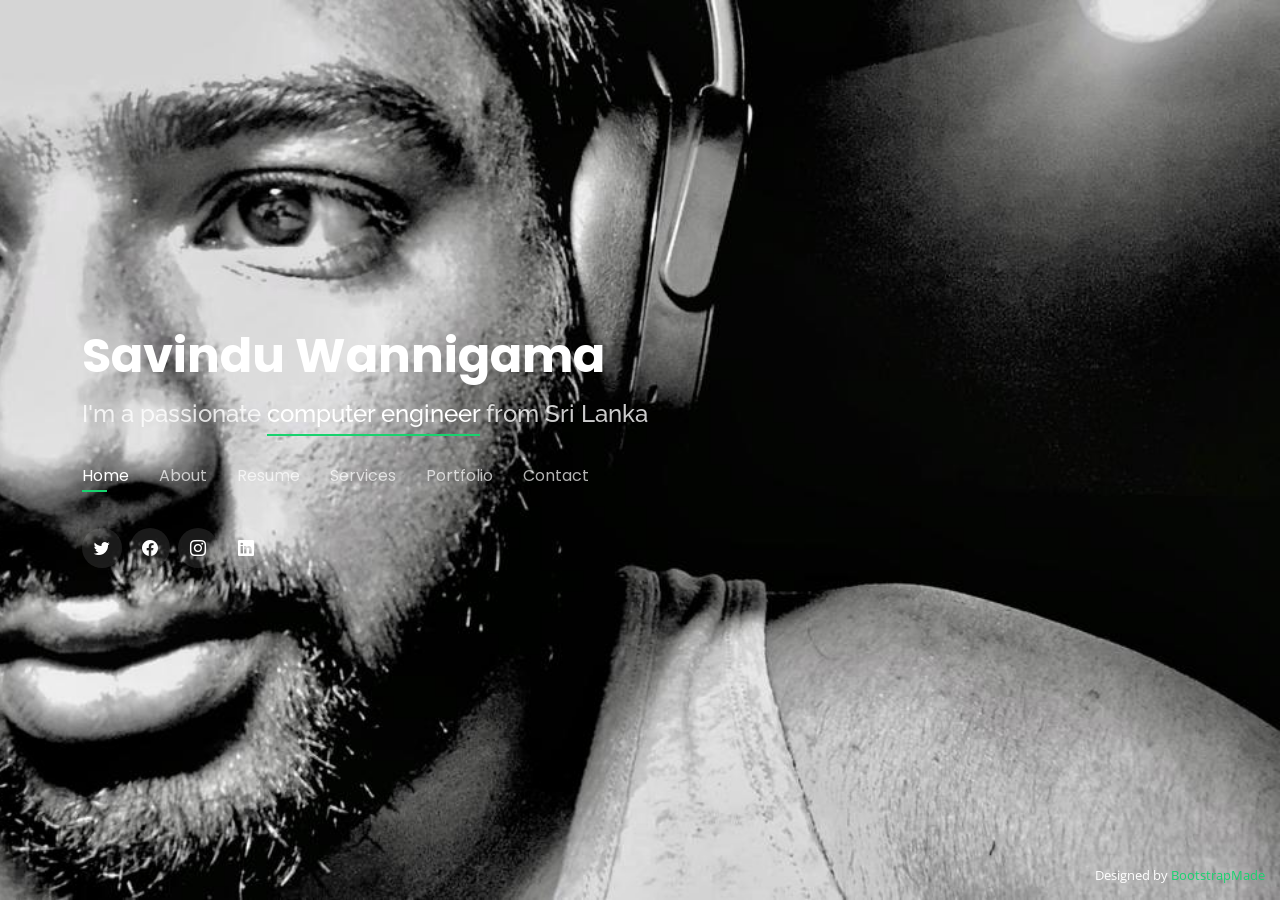
==== index.html @ f927ec2c "edited the basic info" ====
<!DOCTYPE html>
<html lang="en">

<head>
  <meta charset="utf-8">
  <meta content="width=device-width, initial-scale=1.0" name="viewport">

  <title>Personal Bootstrap Template</title>
  <meta content="" name="description">
  <meta content="" name="keywords">

  <!-- Favicons -->
  <link href="assets/img/favicon.png" rel="icon">
  <link href="assets/img/apple-touch-icon.png" rel="apple-touch-icon">

  <!-- Google Fonts -->
  <link href="https://fonts.googleapis.com/css?family=Open+Sans:300,300i,400,400i,600,600i,700,700i|Raleway:300,300i,400,400i,500,500i,600,600i,700,700i|Poppins:300,300i,400,400i,500,500i,600,600i,700,700i" rel="stylesheet">

  <!-- Vendor CSS Files -->
  <link href="assets/vendor/bootstrap/css/bootstrap.min.css" rel="stylesheet">
  <link href="assets/vendor/bootstrap-icons/bootstrap-icons.css" rel="stylesheet">
  <link href="assets/vendor/boxicons/css/boxicons.min.css" rel="stylesheet">
  <link href="assets/vendor/glightbox/css/glightbox.min.css" rel="stylesheet">
  <link href="assets/vendor/remixicon/remixicon.css" rel="stylesheet">
  <link href="assets/vendor/swiper/swiper-bundle.min.css" rel="stylesheet">

  <!-- Template Main CSS File -->
  <link href="assets/css/style.css" rel="stylesheet">

  <!-- =======================================================
  * Template Name: Personal - v4.8.1
  * Template URL: https://bootstrapmade.com/personal-free-resume-bootstrap-template/
  * Author: BootstrapMade.com
  * License: https://bootstrapmade.com/license/
  ======================================================== -->
</head>

<body>

  <!-- ======= Header ======= -->
  <header id="header">
    <div class="container">

      <h1><a href="index.html">Savindu Wannigama</a></h1>
      <!-- Uncomment below if you prefer to use an image logo -->
      <!-- <a href="index.html" class="mr-auto"><img src="assets/img/logo.png" alt="" class="img-fluid"></a> -->
      <h2>I'm a passionate <span>computer engineer</span> from Sri Lanka</h2>

      <nav id="navbar" class="navbar">
        <ul>
          <li><a class="nav-link active" href="#header">Home</a></li>
          <li><a class="nav-link" href="#about">About</a></li>
          <li><a class="nav-link" href="#resume">Resume</a></li>
          <li><a class="nav-link" href="#services">Services</a></li>
          <li><a class="nav-link" href="#portfolio">Portfolio</a></li>
          <li><a class="nav-link" href="#contact">Contact</a></li>
        </ul>
        <i class="bi bi-list mobile-nav-toggle"></i>
      </nav><!-- .navbar -->

      <div class="social-links">
        <a href="#" class="twitter"><i class="bi bi-twitter"></i></a>
        <a href="#" class="facebook"><i class="bi bi-facebook"></i></a>
        <a href="#" class="instagram"><i class="bi bi-instagram"></i></a>
        <a href="#" class="linkedin"><i class="bi bi-linkedin"></i></a>
      </div>

    </div>
  </header><!-- End Header -->

  <!-- ======= About Section ======= -->
  <section id="about" class="about">

    <!-- ======= About Me ======= -->
    <div class="about-me container">

      <div class="section-title">
        <h2>About</h2>
        <p>Learn more about me</p>
      </div>

      <div class="row">
        <div class="col-lg-4" data-aos="fade-right">
          <img src="assets/img/me.jpg" class="img-fluid" alt="">
        </div>
        <div class="col-lg-8 pt-4 pt-lg-0 content" data-aos="fade-left">
          <h3>Computer &amp; Software Engineering Undergraduate</h3>
          <p class="fst-italic">
            Lorem ipsum dolor sit amet, consectetur adipiscing elit, sed do eiusmod tempor incididunt ut labore et dolore
            magna aliqua.
          </p>
          <div class="row">
            <div class="col-lg-6">
              <ul>
                <li><i class="bi bi-chevron-right"></i> <strong>Birthday:</strong> <span>30 March 1998</span></li>
                <!-- <li><i class="bi bi-chevron-right"></i> <strong>Website:</strong> <span>www.example.com</span></li> -->
                <li><i class="bi bi-chevron-right"></i> <strong>Phone:</strong> <span>+94776259252</span></li>
                <li><i class="bi bi-chevron-right"></i> <strong>City:</strong> <span>Kandy, Sri Lanka</span></li>
              </ul>
            </div>
            <div class="col-lg-6">
              <ul>
                <li><i class="bi bi-chevron-right"></i> <strong>Age:</strong> <span>24</span></li>
                <li><i class="bi bi-chevron-right"></i> <strong>Degree:</strong> <span>Bachelors</span></li>
                <li><i class="bi bi-chevron-right"></i> <strong>PhEmailone:</strong> <span>e17369@eng.pdn.ac.lk</span></li>
                <li><i class="bi bi-chevron-right"></i> <strong>Freelance:</strong> <span>Available</span></li>
              </ul>
            </div>
          </div>
          <p>
            Officiis eligendi itaque labore et dolorum mollitia officiis optio vero. Quisquam sunt adipisci omnis et ut. Nulla accusantium dolor incidunt officia tempore. Et eius omnis.
            Cupiditate ut dicta maxime officiis quidem quia. Sed et consectetur qui quia repellendus itaque neque. Aliquid amet quidem ut quaerat cupiditate. Ab et eum qui repellendus omnis culpa magni laudantium dolores.
          </p>
        </div>
      </div>

    </div><!-- End About Me -->

    <!-- ======= Counts ======= -->
    <div class="counts container">

      <div class="row">

        <div class="col-lg-3 col-md-6">
          <div class="count-box">
            <i class="bi bi-emoji-smile"></i>
            <span data-purecounter-start="0" data-purecounter-end="232" data-purecounter-duration="1" class="purecounter"></span>
            <p>Happy Clients</p>
          </div>
        </div>

        <div class="col-lg-3 col-md-6 mt-5 mt-md-0">
          <div class="count-box">
            <i class="bi bi-journal-richtext"></i>
            <span data-purecounter-start="0" data-purecounter-end="521" data-purecounter-duration="1" class="purecounter"></span>
            <p>Projects</p>
          </div>
        </div>

        <div class="col-lg-3 col-md-6 mt-5 mt-lg-0">
          <div class="count-box">
            <i class="bi bi-headset"></i>
            <span data-purecounter-start="0" data-purecounter-end="1463" data-purecounter-duration="1" class="purecounter"></span>
            <p>Hours Of Support</p>
          </div>
        </div>

        <div class="col-lg-3 col-md-6 mt-5 mt-lg-0">
          <div class="count-box">
            <i class="bi bi-award"></i>
            <span data-purecounter-start="0" data-purecounter-end="24" data-purecounter-duration="1" class="purecounter"></span>
            <p>Awards</p>
          </div>
        </div>

      </div>

    </div><!-- End Counts -->

    <!-- ======= Skills  ======= -->
    <div class="skills container">

      <div class="section-title">
        <h2>Skills</h2>
      </div>

      <div class="row skills-content">

        <div class="col-lg-6">

          <div class="progress">
            <span class="skill">HTML <i class="val">100%</i></span>
            <div class="progress-bar-wrap">
              <div class="progress-bar" role="progressbar" aria-valuenow="100" aria-valuemin="0" aria-valuemax="100"></div>
            </div>
          </div>

          <div class="progress">
            <span class="skill">CSS <i class="val">90%</i></span>
            <div class="progress-bar-wrap">
              <div class="progress-bar" role="progressbar" aria-valuenow="90" aria-valuemin="0" aria-valuemax="100"></div>
            </div>
          </div>

          <div class="progress">
            <span class="skill">JavaScript <i class="val">75%</i></span>
            <div class="progress-bar-wrap">
              <div class="progress-bar" role="progressbar" aria-valuenow="75" aria-valuemin="0" aria-valuemax="100"></div>
            </div>
          </div>

        </div>

        <div class="col-lg-6">

          <div class="progress">
            <span class="skill">PHP <i class="val">80%</i></span>
            <div class="progress-bar-wrap">
              <div class="progress-bar" role="progressbar" aria-valuenow="80" aria-valuemin="0" aria-valuemax="100"></div>
            </div>
          </div>

          <div class="progress">
            <span class="skill">WordPress/CMS <i class="val">90%</i></span>
            <div class="progress-bar-wrap">
              <div class="progress-bar" role="progressbar" aria-valuenow="90" aria-valuemin="0" aria-valuemax="100"></div>
            </div>
          </div>

          <div class="progress">
            <span class="skill">Photoshop <i class="val">55%</i></span>
            <div class="progress-bar-wrap">
              <div class="progress-bar" role="progressbar" aria-valuenow="55" aria-valuemin="0" aria-valuemax="100"></div>
            </div>
          </div>

        </div>

      </div>

    </div><!-- End Skills -->

    <!-- ======= Interests ======= -->
    <div class="interests container">

      <div class="section-title">
        <h2>Interests</h2>
      </div>

      <div class="row">
        <div class="col-lg-3 col-md-4">
          <div class="icon-box">
            <i class="ri-store-line" style="color: #ffbb2c;"></i>
            <h3>Lorem Ipsum</h3>
          </div>
        </div>
        <div class="col-lg-3 col-md-4 mt-4 mt-md-0">
          <div class="icon-box">
            <i class="ri-bar-chart-box-line" style="color: #5578ff;"></i>
            <h3>Dolor Sitema</h3>
          </div>
        </div>
        <div class="col-lg-3 col-md-4 mt-4 mt-md-0">
          <div class="icon-box">
            <i class="ri-calendar-todo-line" style="color: #e80368;"></i>
            <h3>Sed perspiciatis</h3>
          </div>
        </div>
        <div class="col-lg-3 col-md-4 mt-4 mt-lg-0">
          <div class="icon-box">
            <i class="ri-paint-brush-line" style="color: #e361ff;"></i>
            <h3>Magni Dolores</h3>
          </div>
        </div>
        <div class="col-lg-3 col-md-4 mt-4">
          <div class="icon-box">
            <i class="ri-database-2-line" style="color: #47aeff;"></i>
            <h3>Nemo Enim</h3>
          </div>
        </div>
        <div class="col-lg-3 col-md-4 mt-4">
          <div class="icon-box">
            <i class="ri-gradienter-line" style="color: #ffa76e;"></i>
            <h3>Eiusmod Tempor</h3>
          </div>
        </div>
        <div class="col-lg-3 col-md-4 mt-4">
          <div class="icon-box">
            <i class="ri-file-list-3-line" style="color: #11dbcf;"></i>
            <h3>Midela Teren</h3>
          </div>
        </div>
        <div class="col-lg-3 col-md-4 mt-4">
          <div class="icon-box">
            <i class="ri-price-tag-2-line" style="color: #4233ff;"></i>
            <h3>Pira Neve</h3>
          </div>
        </div>
        <div class="col-lg-3 col-md-4 mt-4">
          <div class="icon-box">
            <i class="ri-anchor-line" style="color: #b2904f;"></i>
            <h3>Dirada Pack</h3>
          </div>
        </div>
        <div class="col-lg-3 col-md-4 mt-4">
          <div class="icon-box">
            <i class="ri-disc-line" style="color: #b20969;"></i>
            <h3>Moton Ideal</h3>
          </div>
        </div>
        <div class="col-lg-3 col-md-4 mt-4">
          <div class="icon-box">
            <i class="ri-base-station-line" style="color: #ff5828;"></i>
            <h3>Verdo Park</h3>
          </div>
        </div>
        <div class="col-lg-3 col-md-4 mt-4">
          <div class="icon-box">
            <i class="ri-fingerprint-line" style="color: #29cc61;"></i>
            <h3>Flavor Nivelanda</h3>
          </div>
        </div>
      </div>

    </div><!-- End Interests -->

    <!-- ======= Testimonials ======= -->
    <div class="testimonials container">

      <div class="section-title">
        <h2>Testimonials</h2>
      </div>

      <div class="testimonials-slider swiper" data-aos="fade-up" data-aos-delay="100">
        <div class="swiper-wrapper">

          <div class="swiper-slide">
            <div class="testimonial-item">
              <p>
                <i class="bx bxs-quote-alt-left quote-icon-left"></i>
                Proin iaculis purus consequat sem cure digni ssim donec porttitora entum suscipit rhoncus. Accusantium quam, ultricies eget id, aliquam eget nibh et. Maecen aliquam, risus at semper.
                <i class="bx bxs-quote-alt-right quote-icon-right"></i>
              </p>
              <img src="assets/img/testimonials/testimonials-1.jpg" class="testimonial-img" alt="">
              <h3>Saul Goodman</h3>
              <h4>Ceo &amp; Founder</h4>
            </div>
          </div><!-- End testimonial item -->

          <div class="swiper-slide">
            <div class="testimonial-item">
              <p>
                <i class="bx bxs-quote-alt-left quote-icon-left"></i>
                Export tempor illum tamen malis malis eram quae irure esse labore quem cillum quid cillum eram malis quorum velit fore eram velit sunt aliqua noster fugiat irure amet legam anim culpa.
                <i class="bx bxs-quote-alt-right quote-icon-right"></i>
              </p>
              <img src="assets/img/testimonials/testimonials-2.jpg" class="testimonial-img" alt="">
              <h3>Sara Wilsson</h3>
              <h4>Designer</h4>
            </div>
          </div><!-- End testimonial item -->

          <div class="swiper-slide">
            <div class="testimonial-item">
              <p>
                <i class="bx bxs-quote-alt-left quote-icon-left"></i>
                Enim nisi quem export duis labore cillum quae magna enim sint quorum nulla quem veniam duis minim tempor labore quem eram duis noster aute amet eram fore quis sint minim.
                <i class="bx bxs-quote-alt-right quote-icon-right"></i>
              </p>
              <img src="assets/img/testimonials/testimonials-3.jpg" class="testimonial-img" alt="">
              <h3>Jena Karlis</h3>
              <h4>Store Owner</h4>
            </div>
          </div><!-- End testimonial item -->

          <div class="swiper-slide">
            <div class="testimonial-item">
              <p>
                <i class="bx bxs-quote-alt-left quote-icon-left"></i>
                Fugiat enim eram quae cillum dolore dolor amet nulla culpa multos export minim fugiat minim velit minim dolor enim duis veniam ipsum anim magna sunt elit fore quem dolore labore illum veniam.
                <i class="bx bxs-quote-alt-right quote-icon-right"></i>
              </p>
              <img src="assets/img/testimonials/testimonials-4.jpg" class="testimonial-img" alt="">
              <h3>Matt Brandon</h3>
              <h4>Freelancer</h4>
            </div>
          </div><!-- End testimonial item -->

          <div class="swiper-slide">
            <div class="testimonial-item">
              <p>
                <i class="bx bxs-quote-alt-left quote-icon-left"></i>
                Quis quorum aliqua sint quem legam fore sunt eram irure aliqua veniam tempor noster veniam enim culpa labore duis sunt culpa nulla illum cillum fugiat legam esse veniam culpa fore nisi cillum quid.
                <i class="bx bxs-quote-alt-right quote-icon-right"></i>
              </p>
              <img src="assets/img/testimonials/testimonials-5.jpg" class="testimonial-img" alt="">
              <h3>John Larson</h3>
              <h4>Entrepreneur</h4>
            </div>
          </div><!-- End testimonial item -->

        </div>
        <div class="swiper-pagination"></div>
      </div>

      <div class="owl-carousel testimonials-carousel">

      </div>

    </div><!-- End Testimonials  -->

  </section><!-- End About Section -->

  <!-- ======= Resume Section ======= -->
  <section id="resume" class="resume">
    <div class="container">

      <div class="section-title">
        <h2>Resume</h2>
        <p>Check My Resume</p>
      </div>

      <div class="row">
        <div class="col-lg-6">
          <h3 class="resume-title">Sumary</h3>
          <div class="resume-item pb-0">
            <h4>Alice Barkley</h4>
            <p><em>Innovative and deadline-driven Graphic Designer with 3+ years of experience designing and developing user-centered digital/print marketing material from initial concept to final, polished deliverable.</em></p>
            <p>
            <ul>
              <li>Portland par 127,Orlando, FL</li>
              <li>(123) 456-7891</li>
              <li>alice.barkley@example.com</li>
            </ul>
            </p>
          </div>

          <h3 class="resume-title">Education</h3>
          <div class="resume-item">
            <h4>Master of Fine Arts &amp; Graphic Design</h4>
            <h5>2015 - 2016</h5>
            <p><em>Rochester Institute of Technology, Rochester, NY</em></p>
            <p>Qui deserunt veniam. Et sed aliquam labore tempore sed quisquam iusto autem sit. Ea vero voluptatum qui ut dignissimos deleniti nerada porti sand markend</p>
          </div>
          <div class="resume-item">
            <h4>Bachelor of Fine Arts &amp; Graphic Design</h4>
            <h5>2010 - 2014</h5>
            <p><em>Rochester Institute of Technology, Rochester, NY</em></p>
            <p>Quia nobis sequi est occaecati aut. Repudiandae et iusto quae reiciendis et quis Eius vel ratione eius unde vitae rerum voluptates asperiores voluptatem Earum molestiae consequatur neque etlon sader mart dila</p>
          </div>
        </div>
        <div class="col-lg-6">
          <h3 class="resume-title">Professional Experience</h3>
          <div class="resume-item">
            <h4>Senior graphic design specialist</h4>
            <h5>2019 - Present</h5>
            <p><em>Experion, New York, NY </em></p>
            <p>
            <ul>
              <li>Lead in the design, development, and implementation of the graphic, layout, and production communication materials</li>
              <li>Delegate tasks to the 7 members of the design team and provide counsel on all aspects of the project. </li>
              <li>Supervise the assessment of all graphic materials in order to ensure quality and accuracy of the design</li>
              <li>Oversee the efficient use of production project budgets ranging from $2,000 - $25,000</li>
            </ul>
            </p>
          </div>
          <div class="resume-item">
            <h4>Graphic design specialist</h4>
            <h5>2017 - 2018</h5>
            <p><em>Stepping Stone Advertising, New York, NY</em></p>
            <p>
            <ul>
              <li>Developed numerous marketing programs (logos, brochures,infographics, presentations, and advertisements).</li>
              <li>Managed up to 5 projects or tasks at a given time while under pressure</li>
              <li>Recommended and consulted with clients on the most appropriate graphic design</li>
              <li>Created 4+ design presentations and proposals a month for clients and account managers</li>
            </ul>
            </p>
          </div>
        </div>
      </div>

    </div>
  </section><!-- End Resume Section -->

  <!-- ======= Services Section ======= -->
  <section id="services" class="services">
    <div class="container">

      <div class="section-title">
        <h2>Services</h2>
        <p>My Services</p>
      </div>

      <div class="row">
        <div class="col-lg-4 col-md-6 d-flex align-items-stretch">
          <div class="icon-box">
            <div class="icon"><i class="bx bxl-dribbble"></i></div>
            <h4><a href="">Lorem Ipsum</a></h4>
            <p>Voluptatum deleniti atque corrupti quos dolores et quas molestias excepturi</p>
          </div>
        </div>

        <div class="col-lg-4 col-md-6 d-flex align-items-stretch mt-4 mt-md-0">
          <div class="icon-box">
            <div class="icon"><i class="bx bx-file"></i></div>
            <h4><a href="">Sed ut perspiciatis</a></h4>
            <p>Duis aute irure dolor in reprehenderit in voluptate velit esse cillum dolore</p>
          </div>
        </div>

        <div class="col-lg-4 col-md-6 d-flex align-items-stretch mt-4 mt-lg-0">
          <div class="icon-box">
            <div class="icon"><i class="bx bx-tachometer"></i></div>
            <h4><a href="">Magni Dolores</a></h4>
            <p>Excepteur sint occaecat cupidatat non proident, sunt in culpa qui officia</p>
          </div>
        </div>

        <div class="col-lg-4 col-md-6 d-flex align-items-stretch mt-4">
          <div class="icon-box">
            <div class="icon"><i class="bx bx-world"></i></div>
            <h4><a href="">Nemo Enim</a></h4>
            <p>At vero eos et accusamus et iusto odio dignissimos ducimus qui blanditiis</p>
          </div>
        </div>

        <div class="col-lg-4 col-md-6 d-flex align-items-stretch mt-4">
          <div class="icon-box">
            <div class="icon"><i class="bx bx-slideshow"></i></div>
            <h4><a href="">Dele cardo</a></h4>
            <p>Quis consequatur saepe eligendi voluptatem consequatur dolor consequuntur</p>
          </div>
        </div>

        <div class="col-lg-4 col-md-6 d-flex align-items-stretch mt-4">
          <div class="icon-box">
            <div class="icon"><i class="bx bx-arch"></i></div>
            <h4><a href="">Divera don</a></h4>
            <p>Modi nostrum vel laborum. Porro fugit error sit minus sapiente sit aspernatur</p>
          </div>
        </div>

      </div>

    </div>
  </section><!-- End Services Section -->

  <!-- ======= Portfolio Section ======= -->
  <section id="portfolio" class="portfolio">
    <div class="container">

      <div class="section-title">
        <h2>Portfolio</h2>
        <p>My Works</p>
      </div>

      <div class="row">
        <div class="col-lg-12 d-flex justify-content-center">
          <ul id="portfolio-flters">
            <li data-filter="*" class="filter-active">All</li>
            <li data-filter=".filter-app">App</li>
            <li data-filter=".filter-card">Card</li>
            <li data-filter=".filter-web">Web</li>
          </ul>
        </div>
      </div>

      <div class="row portfolio-container">

        <div class="col-lg-4 col-md-6 portfolio-item filter-app">
          <div class="portfolio-wrap">
            <img src="assets/img/portfolio/portfolio-1.jpg" class="img-fluid" alt="">
            <div class="portfolio-info">
              <h4>App 1</h4>
              <p>App</p>
              <div class="portfolio-links">
                <a href="assets/img/portfolio/portfolio-1.jpg" data-gallery="portfolioGallery" class="portfolio-lightbox" title="App 1"><i class="bx bx-plus"></i></a>
                <a href="portfolio-details.html" data-gallery="portfolioDetailsGallery" data-glightbox="type: external" class="portfolio-details-lightbox" title="Portfolio Details"><i class="bx bx-link"></i></a>
              </div>
            </div>
          </div>
        </div>

        <div class="col-lg-4 col-md-6 portfolio-item filter-web">
          <div class="portfolio-wrap">
            <img src="assets/img/portfolio/portfolio-2.jpg" class="img-fluid" alt="">
            <div class="portfolio-info">
              <h4>Web 3</h4>
              <p>Web</p>
              <div class="portfolio-links">
                <a href="assets/img/portfolio/portfolio-2.jpg" data-gallery="portfolioGallery" class="portfolio-lightbox" title="Web 3"><i class="bx bx-plus"></i></a>
                <a href="portfolio-details.html" data-gallery="portfolioDetailsGallery" data-glightbox="type: external" class="portfolio-details-lightbox" title="Portfolio Details"><i class="bx bx-link"></i></a>
              </div>
            </div>
          </div>
        </div>

        <div class="col-lg-4 col-md-6 portfolio-item filter-app">
          <div class="portfolio-wrap">
            <img src="assets/img/portfolio/portfolio-3.jpg" class="img-fluid" alt="">
            <div class="portfolio-info">
              <h4>App 2</h4>
              <p>App</p>
              <div class="portfolio-links">
                <a href="assets/img/portfolio/portfolio-3.jpg" data-gallery="portfolioGallery" class="portfolio-lightbox" title="App 2"><i class="bx bx-plus"></i></a>
                <a href="portfolio-details.html" data-gallery="portfolioDetailsGallery" data-glightbox="type: external" class="portfolio-details-lightbox" title="Portfolio Details"><i class="bx bx-link"></i></a>
              </div>
            </div>
          </div>
        </div>

        <div class="col-lg-4 col-md-6 portfolio-item filter-card">
          <div class="portfolio-wrap">
            <img src="assets/img/portfolio/portfolio-4.jpg" class="img-fluid" alt="">
            <div class="portfolio-info">
              <h4>Card 2</h4>
              <p>Card</p>
              <div class="portfolio-links">
                <a href="assets/img/portfolio/portfolio-4.jpg" data-gallery="portfolioGallery" class="portfolio-lightbox" title="Card 2"><i class="bx bx-plus"></i></a>
                <a href="portfolio-details.html" data-gallery="portfolioDetailsGallery" data-glightbox="type: external" class="portfolio-details-lightbox" title="Portfolio Details"><i class="bx bx-link"></i></a>
              </div>
            </div>
          </div>
        </div>

        <div class="col-lg-4 col-md-6 portfolio-item filter-web">
          <div class="portfolio-wrap">
            <img src="assets/img/portfolio/portfolio-5.jpg" class="img-fluid" alt="">
            <div class="portfolio-info">
              <h4>Web 2</h4>
              <p>Web</p>
              <div class="portfolio-links">
                <a href="assets/img/portfolio/portfolio-5.jpg" data-gallery="portfolioGallery" class="portfolio-lightbox" title="Web 2"><i class="bx bx-plus"></i></a>
                <a href="portfolio-details.html" data-gallery="portfolioDetailsGallery" data-glightbox="type: external" class="portfolio-details-lightbox" title="Portfolio Details"><i class="bx bx-link"></i></a>
              </div>
            </div>
          </div>
        </div>

        <div class="col-lg-4 col-md-6 portfolio-item filter-app">
          <div class="portfolio-wrap">
            <img src="assets/img/portfolio/portfolio-6.jpg" class="img-fluid" alt="">
            <div class="portfolio-info">
              <h4>App 3</h4>
              <p>App</p>
              <div class="portfolio-links">
                <a href="assets/img/portfolio/portfolio-6.jpg" data-gallery="portfolioGallery" class="portfolio-lightbox" title="App 3"><i class="bx bx-plus"></i></a>
                <a href="portfolio-details.html" data-gallery="portfolioDetailsGallery" data-glightbox="type: external" class="portfolio-details-lightbox" title="Portfolio Details"><i class="bx bx-link"></i></a>
              </div>
            </div>
          </div>
        </div>

        <div class="col-lg-4 col-md-6 portfolio-item filter-card">
          <div class="portfolio-wrap">
            <img src="assets/img/portfolio/portfolio-7.jpg" class="img-fluid" alt="">
            <div class="portfolio-info">
              <h4>Card 1</h4>
              <p>Card</p>
              <div class="portfolio-links">
                <a href="assets/img/portfolio/portfolio-7.jpg" data-gallery="portfolioGallery" class="portfolio-lightbox" title="Card 1"><i class="bx bx-plus"></i></a>
                <a href="portfolio-details.html" data-gallery="portfolioDetailsGallery" data-glightbox="type: external" class="portfolio-details-lightbox" title="Portfolio Details"><i class="bx bx-link"></i></a>
              </div>
            </div>
          </div>
        </div>

        <div class="col-lg-4 col-md-6 portfolio-item filter-card">
          <div class="portfolio-wrap">
            <img src="assets/img/portfolio/portfolio-8.jpg" class="img-fluid" alt="">
            <div class="portfolio-info">
              <h4>Card 3</h4>
              <p>Card</p>
              <div class="portfolio-links">
                <a href="assets/img/portfolio/portfolio-8.jpg" data-gallery="portfolioGallery" class="portfolio-lightbox" title="Card 3"><i class="bx bx-plus"></i></a>
                <a href="portfolio-details.html" data-gallery="portfolioDetailsGallery" data-glightbox="type: external" class="portfolio-details-lightbox" title="Portfolio Details"><i class="bx bx-link"></i></a>
              </div>
            </div>
          </div>
        </div>

        <div class="col-lg-4 col-md-6 portfolio-item filter-web">
          <div class="portfolio-wrap">
            <img src="assets/img/portfolio/portfolio-9.jpg" class="img-fluid" alt="">
            <div class="portfolio-info">
              <h4>Web 3</h4>
              <p>Web</p>
              <div class="portfolio-links">
                <a href="assets/img/portfolio/portfolio-9.jpg" data-gallery="portfolioGallery" class="portfolio-lightbox" title="Web 3"><i class="bx bx-plus"></i></a>
                <a href="portfolio-details.html" data-gallery="portfolioDetailsGallery" data-glightbox="type: external" class="portfolio-details-lightbox" title="Portfolio Details"><i class="bx bx-link"></i></a>
              </div>
            </div>
          </div>
        </div>

      </div>

    </div>
  </section><!-- End Portfolio Section -->

  <!-- ======= Contact Section ======= -->
  <section id="contact" class="contact">
    <div class="container">

      <div class="section-title">
        <h2>Contact</h2>
        <p>Contact Me</p>
      </div>

      <div class="row mt-2">

        <div class="col-md-6 d-flex align-items-stretch">
          <div class="info-box">
            <i class="bx bx-map"></i>
            <h3>My Address</h3>
            <p>A108 Adam Street, New York, NY 535022</p>
          </div>
        </div>

        <div class="col-md-6 mt-4 mt-md-0 d-flex align-items-stretch">
          <div class="info-box">
            <i class="bx bx-share-alt"></i>
            <h3>Social Profiles</h3>
            <div class="social-links">
              <a href="#" class="twitter"><i class="bi bi-twitter"></i></a>
              <a href="#" class="facebook"><i class="bi bi-facebook"></i></a>
              <a href="#" class="instagram"><i class="bi bi-instagram"></i></a>
              <a href="#" class="google-plus"><i class="bi bi-skype"></i></a>
              <a href="#" class="linkedin"><i class="bi bi-linkedin"></i></a>
            </div>
          </div>
        </div>

        <div class="col-md-6 mt-4 d-flex align-items-stretch">
          <div class="info-box">
            <i class="bx bx-envelope"></i>
            <h3>Email Me</h3>
            <p>contact@example.com</p>
          </div>
        </div>
        <div class="col-md-6 mt-4 d-flex align-items-stretch">
          <div class="info-box">
            <i class="bx bx-phone-call"></i>
            <h3>Call Me</h3>
            <p>+1 5589 55488 55</p>
          </div>
        </div>
      </div>

      <form action="forms/contact.php" method="post" role="form" class="php-email-form mt-4">
        <div class="row">
          <div class="col-md-6 form-group">
            <input type="text" name="name" class="form-control" id="name" placeholder="Your Name" required>
          </div>
          <div class="col-md-6 form-group mt-3 mt-md-0">
            <input type="email" class="form-control" name="email" id="email" placeholder="Your Email" required>
          </div>
        </div>
        <div class="form-group mt-3">
          <input type="text" class="form-control" name="subject" id="subject" placeholder="Subject" required>
        </div>
        <div class="form-group mt-3">
          <textarea class="form-control" name="message" rows="5" placeholder="Message" required></textarea>
        </div>
        <div class="my-3">
          <div class="loading">Loading</div>
          <div class="error-message"></div>
          <div class="sent-message">Your message has been sent. Thank you!</div>
        </div>
        <div class="text-center"><button type="submit">Send Message</button></div>
      </form>

    </div>
  </section><!-- End Contact Section -->

  <div class="credits">
    <!-- All the links in the footer should remain intact. -->
    <!-- You can delete the links only if you purchased the pro version. -->
    <!-- Licensing information: https://bootstrapmade.com/license/ -->
    <!-- Purchase the pro version with working PHP/AJAX contact form: https://bootstrapmade.com/personal-free-resume-bootstrap-template/ -->
    Designed by <a href="https://bootstrapmade.com/">BootstrapMade</a>
  </div>

  <!-- Vendor JS Files -->
  <script src="assets/vendor/purecounter/purecounter_vanilla.js"></script>
  <script src="assets/vendor/bootstrap/js/bootstrap.bundle.min.js"></script>
  <script src="assets/vendor/glightbox/js/glightbox.min.js"></script>
  <script src="assets/vendor/isotope-layout/isotope.pkgd.min.js"></script>
  <script src="assets/vendor/swiper/swiper-bundle.min.js"></script>
  <script src="assets/vendor/waypoints/noframework.waypoints.js"></script>
  <script src="assets/vendor/php-email-form/validate.js"></script>

  <!-- Template Main JS File -->
  <script src="assets/js/main.js"></script>

</body>

</html>
---- assets/css/style.css ----
/**
* Template Name: Personal - v4.8.1
* Template URL: https://bootstrapmade.com/personal-free-resume-bootstrap-template/
* Author: BootstrapMade.com
* License: https://bootstrapmade.com/license/
*/

/*--------------------------------------------------------------
# General
--------------------------------------------------------------*/
body {
  font-family: "Open Sans", sans-serif;
  background-color: #040404;
  color: #fff;
  position: relative;
  background: transparent;
}

body::before {
  content: "";
  position: fixed;
  background: #040404 url("../img/bg.jpg") top right no-repeat;
  background-size: cover;
  left: 0;
  right: 0;
  top: 0;
  height: 100vh;
  z-index: -1;
}

@media (min-width: 1024px) {
  body::before {
    background-attachment: fixed;
  }
}

a {
  color: #18d26e;
  text-decoration: none;
}

a:hover {
  color: #35e888;
  text-decoration: none;
}

h1,
h2,
h3,
h4,
h5,
h6 {
  font-family: "Raleway", sans-serif;
}

/*--------------------------------------------------------------
# Header
--------------------------------------------------------------*/
#header {
  transition: ease-in-out 0.3s;
  position: relative;
  height: 100vh;
  display: flex;
  align-items: center;
  z-index: 997;
  overflow-y: auto;
}

#header * {
  transition: ease-in-out 0.3s;
}

#header h1 {
  font-size: 48px;
  margin: 0;
  padding: 0;
  line-height: 1;
  font-weight: 700;
  font-family: "Poppins", sans-serif;
}

#header h1 a,
#header h1 a:hover {
  color: #fff;
  line-height: 1;
  display: inline-block;
}

#header h2 {
  font-size: 24px;
  margin-top: 20px;
  color: rgba(255, 255, 255, 0.8);
}

#header h2 span {
  color: #fff;
  border-bottom: 2px solid #18d26e;
  padding-bottom: 6px;
}

#header img {
  padding: 0;
  margin: 0;
}

#header .social-links {
  margin-top: 40px;
  display: flex;
}

#header .social-links a {
  font-size: 16px;
  display: flex;
  justify-content: center;
  align-items: center;
  background: rgba(255, 255, 255, 0.1);
  color: #fff;
  line-height: 1;
  margin-right: 8px;
  border-radius: 50%;
  width: 40px;
  height: 40px;
}

#header .social-links a:hover {
  background: #18d26e;
}

@media (max-width: 992px) {
  #header h1 {
    font-size: 36px;
  }

  #header h2 {
    font-size: 20px;
    line-height: 30px;
  }

  #header .social-links {
    margin-top: 15px;
  }

  #header .container {
    display: flex;
    flex-direction: column;
    align-items: center;
  }
}

/* Header Top */
#header.header-top {
  height: 80px;
  position: fixed;
  left: 0;
  top: 0;
  right: 0;
  background: rgba(0, 0, 0, 0.9);
}

#header.header-top .social-links,
#header.header-top h2 {
  display: none;
}

#header.header-top h1 {
  margin-right: auto;
  font-size: 36px;
}

#header.header-top .container {
  display: flex;
  align-items: center;
}

#header.header-top .navbar {
  margin: 0;
}

@media (max-width: 768px) {
  #header.header-top {
    height: 60px;
  }

  #header.header-top h1 {
    font-size: 26px;
  }
}

/*--------------------------------------------------------------
# Navigation Menu
--------------------------------------------------------------*/
/**
* Desktop Navigation 
*/
.navbar {
  padding: 0;
  margin-top: 35px;
}

.navbar ul {
  margin: 0;
  padding: 0;
  display: flex;
  list-style: none;
  align-items: center;
}

.navbar li {
  position: relative;
}

.navbar li+li {
  margin-left: 30px;
}

.navbar a,
.navbar a:focus {
  display: flex;
  align-items: center;
  justify-content: space-between;
  padding: 0;
  font-family: "Poppins", sans-serif;
  font-size: 16px;
  font-weight: 400;
  color: rgba(255, 255, 255, 0.7);
  white-space: nowrap;
  transition: 0.3s;
}

.navbar a i,
.navbar a:focus i {
  font-size: 12px;
  line-height: 0;
  margin-left: 5px;
}

.navbar a:before {
  content: "";
  position: absolute;
  width: 0;
  height: 2px;
  bottom: -4px;
  left: 0;
  background-color: #18d26e;
  visibility: hidden;
  width: 0px;
  transition: all 0.3s ease-in-out 0s;
}

.navbar a:hover:before,
.navbar li:hover>a:before,
.navbar .active:before {
  visibility: visible;
  width: 25px;
}

.navbar a:hover,
.navbar .active,
.navbar .active:focus,
.navbar li:hover>a {
  color: #fff;
}

/**
* Mobile Navigation 
*/
.mobile-nav-toggle {
  color: #fff;
  font-size: 28px;
  cursor: pointer;
  display: none;
  line-height: 0;
  transition: 0.5s;
  position: fixed;
  right: 15px;
  top: 15px;
}

@media (max-width: 991px) {
  .mobile-nav-toggle {
    display: block;
  }

  .navbar ul {
    display: none;
  }
}

.navbar-mobile {
  position: fixed;
  overflow: hidden;
  top: 0;
  right: 0;
  left: 0;
  bottom: 0;
  background: rgba(0, 0, 0, 0.9);
  transition: 0.3s;
  z-index: 999;
  margin-top: 0;
}

.navbar-mobile .mobile-nav-toggle {
  position: absolute;
  top: 15px;
  right: 15px;
}

.navbar-mobile ul {
  display: block;
  position: absolute;
  top: 55px;
  right: 15px;
  bottom: 45px;
  left: 15px;
  padding: 10px 0;
  overflow-y: auto;
  transition: 0.3s;
  border: 2px solid rgba(255, 255, 255, 0.2);
}

.navbar-mobile li {
  padding: 12px 20px;
}

.navbar-mobile li+li {
  margin: 0;
}

.navbar-mobile a,
.navbar-mobile a:focus {
  font-size: 16px;
  position: relative;
}

/*--------------------------------------------------------------
# Sections General
--------------------------------------------------------------*/
section {
  overflow: hidden;
  position: absolute;
  width: 100%;
  top: 140px;
  bottom: 100%;
  opacity: 0;
  transition: ease-in-out 0.4s;
  z-index: 2;
}

section.section-show {
  top: 100px;
  bottom: auto;
  opacity: 1;
  padding-bottom: 45px;
}

section .container {
  background: rgba(0, 0, 0, 0.9);
  padding: 30px;
}

@media (max-width: 768px) {
  section {
    top: 120px;
  }

  section.section-show {
    top: 80px;
  }
}

.section-title h2 {
  font-size: 14px;
  font-weight: 500;
  padding: 0;
  line-height: 1px;
  margin: 0 0 20px 0;
  letter-spacing: 2px;
  text-transform: uppercase;
  color: #aaaaaa;
  font-family: "Poppins", sans-serif;
}

.section-title h2::after {
  content: "";
  width: 120px;
  height: 1px;
  display: inline-block;
  background: #4ceb95;
  margin: 4px 10px;
}

.section-title p {
  margin: 0;
  margin: -15px 0 15px 0;
  font-size: 36px;
  font-weight: 700;
  text-transform: uppercase;
  font-family: "Poppins", sans-serif;
  color: #fff;
}

/*--------------------------------------------------------------
# About
--------------------------------------------------------------*/
.about-me .content h3 {
  font-weight: 700;
  font-size: 26px;
  color: #18d26e;
}

.about-me .content ul {
  list-style: none;
  padding: 0;
}

.about-me .content ul li {
  margin-bottom: 20px;
  display: flex;
  align-items: center;
}

.about-me .content ul strong {
  margin-right: 10px;
}

.about-me .content ul i {
  font-size: 16px;
  margin-right: 5px;
  color: #18d26e;
  line-height: 0;
}

.about-me .content p:last-child {
  margin-bottom: 0;
}

/*--------------------------------------------------------------
# Counts
--------------------------------------------------------------*/
.counts {
  padding: 70px 0 60px;
}

.counts .count-box {
  padding: 30px 30px 25px 30px;
  width: 100%;
  position: relative;
  text-align: center;
  background: rgba(255, 255, 255, 0.08);
}

.counts .count-box i {
  position: absolute;
  top: -25px;
  left: 50%;
  transform: translateX(-50%);
  font-size: 24px;
  background: rgba(255, 255, 255, 0.1);
  padding: 12px;
  color: #18d26e;
  border-radius: 50px;
  line-height: 0;
}

.counts .count-box span {
  font-size: 36px;
  display: block;
  font-weight: 600;
  color: #fff;
}

.counts .count-box p {
  padding: 0;
  margin: 0;
  font-family: "Raleway", sans-serif;
  font-size: 14px;
}

/*--------------------------------------------------------------
# Skills
--------------------------------------------------------------*/
.skills .progress {
  height: 60px;
  display: block;
  background: none;
  border-radius: 0;
}

.skills .progress .skill {
  padding: 10px 0;
  margin: 0;
  text-transform: uppercase;
  display: block;
  font-weight: 600;
  font-family: "Poppins", sans-serif;
  color: #fff;
}

.skills .progress .skill .val {
  float: right;
  font-style: normal;
}

.skills .progress-bar-wrap {
  background: rgba(255, 255, 255, 0.2);
}

.skills .progress-bar {
  width: 1px;
  height: 10px;
  transition: 0.9s;
  background-color: #18d26e;
}

/*--------------------------------------------------------------
# Interests
--------------------------------------------------------------*/
.interests .icon-box {
  display: flex;
  align-items: center;
  padding: 20px;
  background: rgba(255, 255, 255, 0.08);
  transition: ease-in-out 0.3s;
}

.interests .icon-box i {
  font-size: 32px;
  padding-right: 10px;
  line-height: 1;
}

.interests .icon-box h3 {
  font-weight: 700;
  margin: 0;
  padding: 0;
  line-height: 1;
  font-size: 16px;
  color: #fff;
}

.interests .icon-box:hover {
  background: rgba(255, 255, 255, 0.12);
}

/*--------------------------------------------------------------
# Testimonials
--------------------------------------------------------------*/
.testimonials .testimonials-carousel,
.testimonials .testimonials-slider {
  overflow: hidden;
}

.testimonials .testimonial-item {
  box-sizing: content-box;
  min-height: 320px;
}

.testimonials .testimonial-item .testimonial-img {
  width: 90px;
  border-radius: 50%;
  margin: -40px 0 0 40px;
  position: relative;
  z-index: 2;
  border: 6px solid rgba(255, 255, 255, 0.12);
}

.testimonials .testimonial-item h3 {
  font-size: 18px;
  font-weight: bold;
  margin: 10px 0 5px 45px;
  color: #fff;
}

.testimonials .testimonial-item h4 {
  font-size: 14px;
  color: #999;
  margin: 0 0 0 45px;
}

.testimonials .testimonial-item .quote-icon-left,
.testimonials .testimonial-item .quote-icon-right {
  color: rgba(255, 255, 255, 0.25);
  font-size: 26px;
}

.testimonials .testimonial-item .quote-icon-left {
  display: inline-block;
  left: -5px;
  position: relative;
}

.testimonials .testimonial-item .quote-icon-right {
  display: inline-block;
  right: -5px;
  position: relative;
  top: 10px;
}

.testimonials .testimonial-item p {
  font-style: italic;
  margin: 0 15px 0 15px;
  padding: 20px 20px 60px 20px;
  background: rgba(255, 255, 255, 0.1);
  position: relative;
  border-radius: 6px;
  position: relative;
  z-index: 1;
}

.testimonials .swiper-pagination {
  margin-top: 20px;
  position: relative;
}

.testimonials .swiper-pagination .swiper-pagination-bullet {
  width: 12px;
  height: 12px;
  opacity: 1;
  background-color: rgba(255, 255, 255, 0.3);
}

.testimonials .swiper-pagination .swiper-pagination-bullet-active {
  background-color: #18d26e;
}

/*--------------------------------------------------------------
# Resume
--------------------------------------------------------------*/
.resume .resume-title {
  font-size: 26px;
  font-weight: 700;
  margin-top: 20px;
  margin-bottom: 20px;
  color: #fff;
}

.resume .resume-item {
  padding: 0 0 20px 20px;
  margin-top: -2px;
  border-left: 2px solid rgba(255, 255, 255, 0.2);
  position: relative;
}

.resume .resume-item h4 {
  line-height: 18px;
  font-size: 18px;
  font-weight: 600;
  text-transform: uppercase;
  font-family: "Poppins", sans-serif;
  color: #18d26e;
  margin-bottom: 10px;
}

.resume .resume-item h5 {
  font-size: 16px;
  background: rgba(255, 255, 255, 0.15);
  padding: 5px 15px;
  display: inline-block;
  font-weight: 600;
  margin-bottom: 10px;
}

.resume .resume-item ul {
  padding-left: 20px;
}

.resume .resume-item ul li {
  padding-bottom: 10px;
}

.resume .resume-item:last-child {
  padding-bottom: 0;
}

.resume .resume-item::before {
  content: "";
  position: absolute;
  width: 16px;
  height: 16px;
  border-radius: 50px;
  left: -9px;
  top: 0;
  background: #18d26e;
  border: 2px solid #18d26e;
}

/*--------------------------------------------------------------
# Services
--------------------------------------------------------------*/
.services .icon-box {
  text-align: center;
  background: rgba(204, 204, 204, 0.1);
  padding: 80px 20px;
  transition: all ease-in-out 0.3s;
}

.services .icon-box .icon {
  margin: 0 auto;
  width: 64px;
  height: 64px;
  background: #18d26e;
  border-radius: 5px;
  transition: all 0.3s ease-out 0s;
  display: flex;
  align-items: center;
  justify-content: center;
  margin-bottom: 20px;
  transform-style: preserve-3d;
}

.services .icon-box .icon i {
  color: #fff;
  font-size: 28px;
}

.services .icon-box .icon::before {
  position: absolute;
  content: "";
  left: -8px;
  top: -8px;
  height: 100%;
  width: 100%;
  background: rgba(255, 255, 255, 0.15);
  border-radius: 5px;
  transition: all 0.3s ease-out 0s;
  transform: translateZ(-1px);
}

.services .icon-box h4 {
  font-weight: 700;
  margin-bottom: 15px;
  font-size: 24px;
}

.services .icon-box h4 a {
  color: #fff;
}

.services .icon-box p {
  line-height: 24px;
  font-size: 14px;
  margin-bottom: 0;
}

.services .icon-box:hover {
  background: #18d26e;
  border-color: #18d26e;
}

.services .icon-box:hover .icon {
  background: #fff;
}

.services .icon-box:hover .icon i {
  color: #18d26e;
}

.services .icon-box:hover .icon::before {
  background: #35e888;
}

.services .icon-box:hover h4 a,
.services .icon-box:hover p {
  color: #fff;
}

/*--------------------------------------------------------------
# Portfolio
--------------------------------------------------------------*/
.portfolio .portfolio-item {
  margin-bottom: 30px;
}

.portfolio #portfolio-flters {
  padding: 0;
  margin: 0 auto 15px auto;
  list-style: none;
  text-align: center;
  border-radius: 50px;
  padding: 2px 15px;
}

.portfolio #portfolio-flters li {
  cursor: pointer;
  display: inline-block;
  padding: 8px 16px 10px 16px;
  font-size: 14px;
  font-weight: 600;
  line-height: 1;
  text-transform: uppercase;
  color: #fff;
  background: rgba(255, 255, 255, 0.1);
  margin: 0 3px 10px 3px;
  transition: all 0.3s ease-in-out;
  border-radius: 4px;
}

.portfolio #portfolio-flters li:hover,
.portfolio #portfolio-flters li.filter-active {
  background: #18d26e;
}

.portfolio #portfolio-flters li:last-child {
  margin-right: 0;
}

.portfolio .portfolio-wrap {
  transition: 0.3s;
  position: relative;
  overflow: hidden;
  z-index: 1;
  background: rgba(0, 0, 0, 0.6);
}

.portfolio .portfolio-wrap::before {
  content: "";
  background: rgba(0, 0, 0, 0.6);
  position: absolute;
  left: 30px;
  right: 30px;
  top: 30px;
  bottom: 30px;
  transition: all ease-in-out 0.3s;
  z-index: 2;
  opacity: 0;
}

.portfolio .portfolio-wrap .portfolio-info {
  opacity: 0;
  position: absolute;
  top: 0;
  left: 0;
  right: 0;
  bottom: 0;
  text-align: center;
  z-index: 3;
  transition: all ease-in-out 0.3s;
  display: flex;
  flex-direction: column;
  justify-content: center;
  align-items: center;
}

.portfolio .portfolio-wrap .portfolio-info::before {
  display: block;
  content: "";
  width: 48px;
  height: 48px;
  position: absolute;
  top: 35px;
  left: 35px;
  border-top: 3px solid #fff;
  border-left: 3px solid #fff;
  transition: all 0.5s ease 0s;
  z-index: 9994;
}

.portfolio .portfolio-wrap .portfolio-info::after {
  display: block;
  content: "";
  width: 48px;
  height: 48px;
  position: absolute;
  bottom: 35px;
  right: 35px;
  border-bottom: 3px solid #fff;
  border-right: 3px solid #fff;
  transition: all 0.5s ease 0s;
  z-index: 9994;
}

.portfolio .portfolio-wrap .portfolio-info h4 {
  font-size: 20px;
  color: #fff;
  font-weight: 600;
}

.portfolio .portfolio-wrap .portfolio-info p {
  color: #ffffff;
  font-size: 14px;
  text-transform: uppercase;
  padding: 0;
  margin: 0;
}

.portfolio .portfolio-wrap .portfolio-links {
  text-align: center;
  z-index: 4;
}

.portfolio .portfolio-wrap .portfolio-links a {
  color: #fff;
  margin: 0 2px;
  font-size: 28px;
  display: inline-block;
  transition: 0.3s;
}

.portfolio .portfolio-wrap .portfolio-links a:hover {
  color: #63eda3;
}

.portfolio .portfolio-wrap:hover::before {
  top: 0;
  left: 0;
  right: 0;
  bottom: 0;
  opacity: 1;
}

.portfolio .portfolio-wrap:hover .portfolio-info {
  opacity: 1;
}

.portfolio .portfolio-wrap:hover .portfolio-info::before {
  top: 15px;
  left: 15px;
}

.portfolio .portfolio-wrap:hover .portfolio-info::after {
  bottom: 15px;
  right: 15px;
}

/*--------------------------------------------------------------
# Portfolio Details
--------------------------------------------------------------*/
.portfolio-details {
  padding-top: 40px;
  background: rgba(0, 0, 0, 0.8);
  position: fixed;
  left: 0;
  right: 0;
  top: 0;
  bottom: 0;
  overflow-y: auto;
}

.portfolio-details .container {
  padding-top: 20px;
  padding-bottom: 40px;
}

.portfolio-details .portfolio-title {
  font-size: 26px;
  font-weight: 700;
  margin-bottom: 20px;
}

.portfolio-details .portfolio-info {
  padding-top: 45px;
}

.portfolio-details .portfolio-info h3 {
  font-size: 22px;
  font-weight: 400;
  margin-bottom: 20px;
}

.portfolio-details .portfolio-info ul {
  list-style: none;
  padding: 0;
  font-size: 15px;
}

.portfolio-details .portfolio-info ul li+li {
  margin-top: 10px;
}

.portfolio-details .portfolio-info p {
  font-size: 15px;
  padding: 15px 0 0 0;
}

@media (max-width: 992px) {
  .portfolio-details .portfolio-info {
    padding-top: 20px;
  }
}

.portfolio-details .swiper-pagination {
  margin-top: 20px;
  position: relative;
}

.portfolio-details .swiper-pagination .swiper-pagination-bullet {
  width: 12px;
  height: 12px;
  opacity: 1;
  background-color: rgba(255, 255, 255, 0.3);
}

.portfolio-details .swiper-pagination .swiper-pagination-bullet-active {
  background-color: #18d26e;
}

/*--------------------------------------------------------------
# Contact
--------------------------------------------------------------*/
.contact .info-box {
  color: #444444;
  padding: 20px;
  width: 100%;
  background: rgba(255, 255, 255, 0.08);
}

.contact .info-box i.bx {
  font-size: 24px;
  color: #18d26e;
  border-radius: 50%;
  padding: 14px;
  float: left;
  background: rgba(255, 255, 255, 0.1);
}

.contact .info-box h3 {
  font-size: 20px;
  color: rgba(255, 255, 255, 0.5);
  font-weight: 700;
  margin: 10px 0 8px 68px;
}

.contact .info-box p {
  padding: 0;
  color: #fff;
  line-height: 24px;
  font-size: 14px;
  margin: 0 0 0 68px;
}

.contact .info-box .social-links {
  margin: 5px 0 0 68px;
  display: flex;
}

.contact .info-box .social-links a {
  font-size: 18px;
  display: inline-block;
  color: #fff;
  line-height: 1;
  margin-right: 12px;
  transition: 0.3s;
}

.contact .info-box .social-links a:hover {
  color: #18d26e;
}

.contact .php-email-form {
  padding: 30px;
  background: rgba(255, 255, 255, 0.08);
}

.contact .php-email-form .error-message {
  display: none;
  background: rgba(255, 255, 255, 0.08);
  background: #ed3c0d;
  text-align: left;
  padding: 15px;
  font-weight: 600;
}

.contact .php-email-form .error-message br+br {
  margin-top: 25px;
}

.contact .php-email-form .sent-message {
  display: none;
  background: rgba(255, 255, 255, 0.08);
  background: #18d26e;
  text-align: center;
  padding: 15px;
  font-weight: 600;
}

.contact .php-email-form .loading {
  display: none;
  background: rgba(255, 255, 255, 0.08);
  text-align: center;
  padding: 15px;
}

.contact .php-email-form .loading:before {
  content: "";
  display: inline-block;
  border-radius: 50%;
  width: 24px;
  height: 24px;
  margin: 0 10px -6px 0;
  border: 3px solid #18d26e;
  border-top-color: #eee;
  -webkit-animation: animate-loading 1s linear infinite;
  animation: animate-loading 1s linear infinite;
}

.contact .php-email-form input,
.contact .php-email-form textarea {
  border-radius: 0;
  box-shadow: none;
  font-size: 14px;
  background: rgba(255, 255, 255, 0.08);
  border: 0;
  transition: 0.3s;
  color: #fff;
}

.contact .php-email-form input:focus,
.contact .php-email-form textarea:focus {
  background-color: rgba(255, 255, 255, 0.11);
}

.contact .php-email-form input::-moz-placeholder,
.contact .php-email-form textarea::-moz-placeholder {
  color: rgba(255, 255, 255, 0.3);
  opacity: 1;
}

.contact .php-email-form input::placeholder,
.contact .php-email-form textarea::placeholder {
  color: rgba(255, 255, 255, 0.3);
  opacity: 1;
}

.contact .php-email-form input {
  padding: 10px 15px;
}

.contact .php-email-form textarea {
  padding: 12px 15px;
}

.contact .php-email-form button[type=submit] {
  background: #18d26e;
  border: 0;
  padding: 10px 30px;
  color: #fff;
  transition: 0.4s;
  border-radius: 4px;
}

.contact .php-email-form button[type=submit]:hover {
  background: #15bb62;
}

@-webkit-keyframes animate-loading {
  0% {
    transform: rotate(0deg);
  }

  100% {
    transform: rotate(360deg);
  }
}

@keyframes animate-loading {
  0% {
    transform: rotate(0deg);
  }

  100% {
    transform: rotate(360deg);
  }
}

/*--------------------------------------------------------------
# Credits
--------------------------------------------------------------*/
.credits {
  position: fixed;
  right: 0;
  left: 0;
  bottom: 0;
  padding: 15px;
  text-align: right;
  font-size: 13px;
  color: #fff;
  z-index: 999999;
}

@media (max-width: 992px) {
  .credits {
    text-align: center;
    padding: 10px;
    background: rgba(0, 0, 0, 0.8);
  }
}

.credits a {
  color: #18d26e;
  transition: 0.3s;
}

.credits a:hover {
  color: #fff;
}
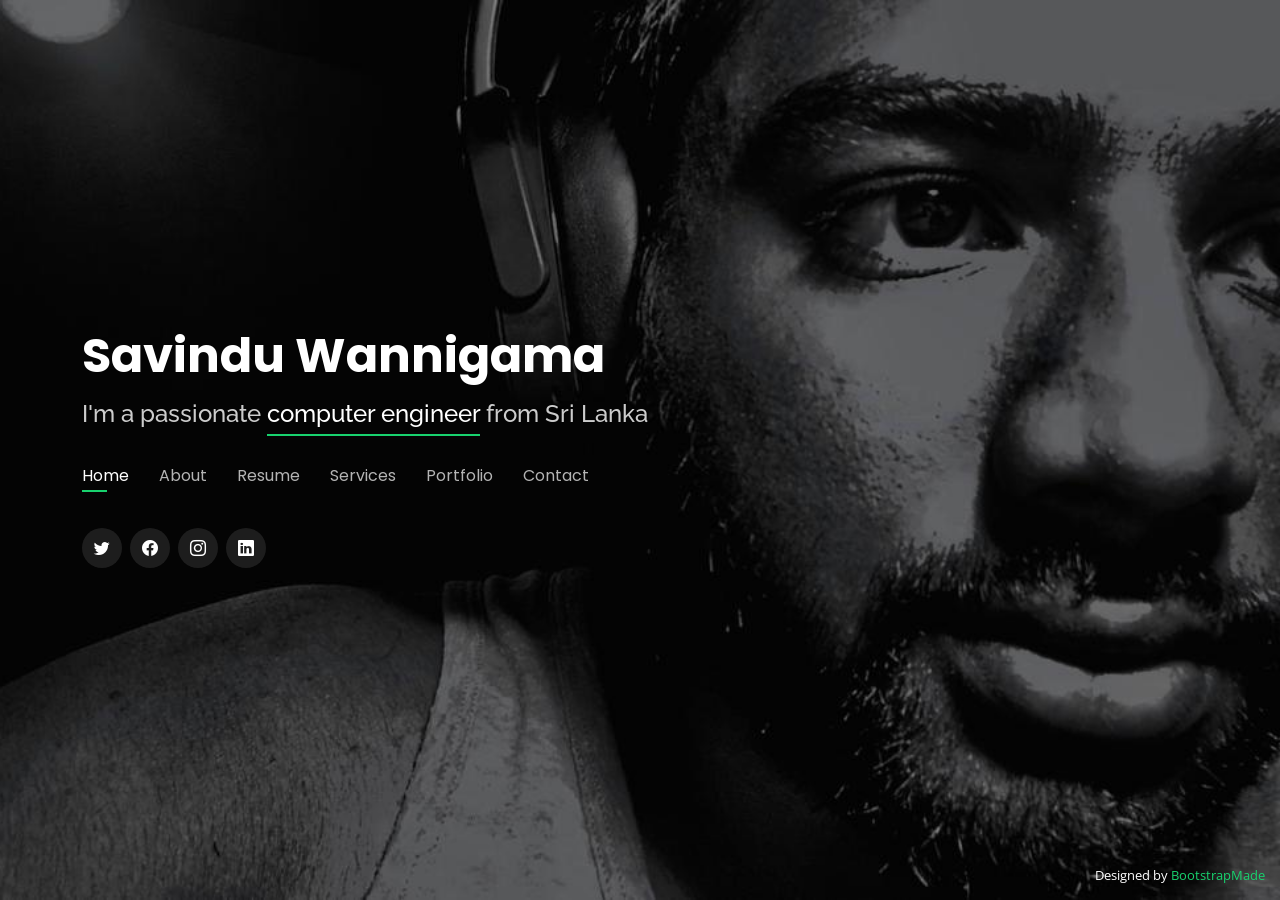
==== commit 1cd93d5d: "added CV href and changed the favicon" ====
--- a/index.html
+++ b/index.html
@@ -50,7 +50,10 @@
         <ul>
           <li><a class="nav-link active" href="#header">Home</a></li>
           <li><a class="nav-link" href="#about">About</a></li>
-          <li><a class="nav-link" href="#resume">Resume</a></li>
+          <!-- <li><a class="nav-link" href="#resume">Resume</a></li> -->
+
+          <li><a class="nav-link" href="doc/savinduwannigamaCV.pdf">Resume</a></li>
+
           <li><a class="nav-link" href="#services">Services</a></li>
           <li><a class="nav-link" href="#portfolio">Portfolio</a></li>
           <li><a class="nav-link" href="#contact">Contact</a></li>
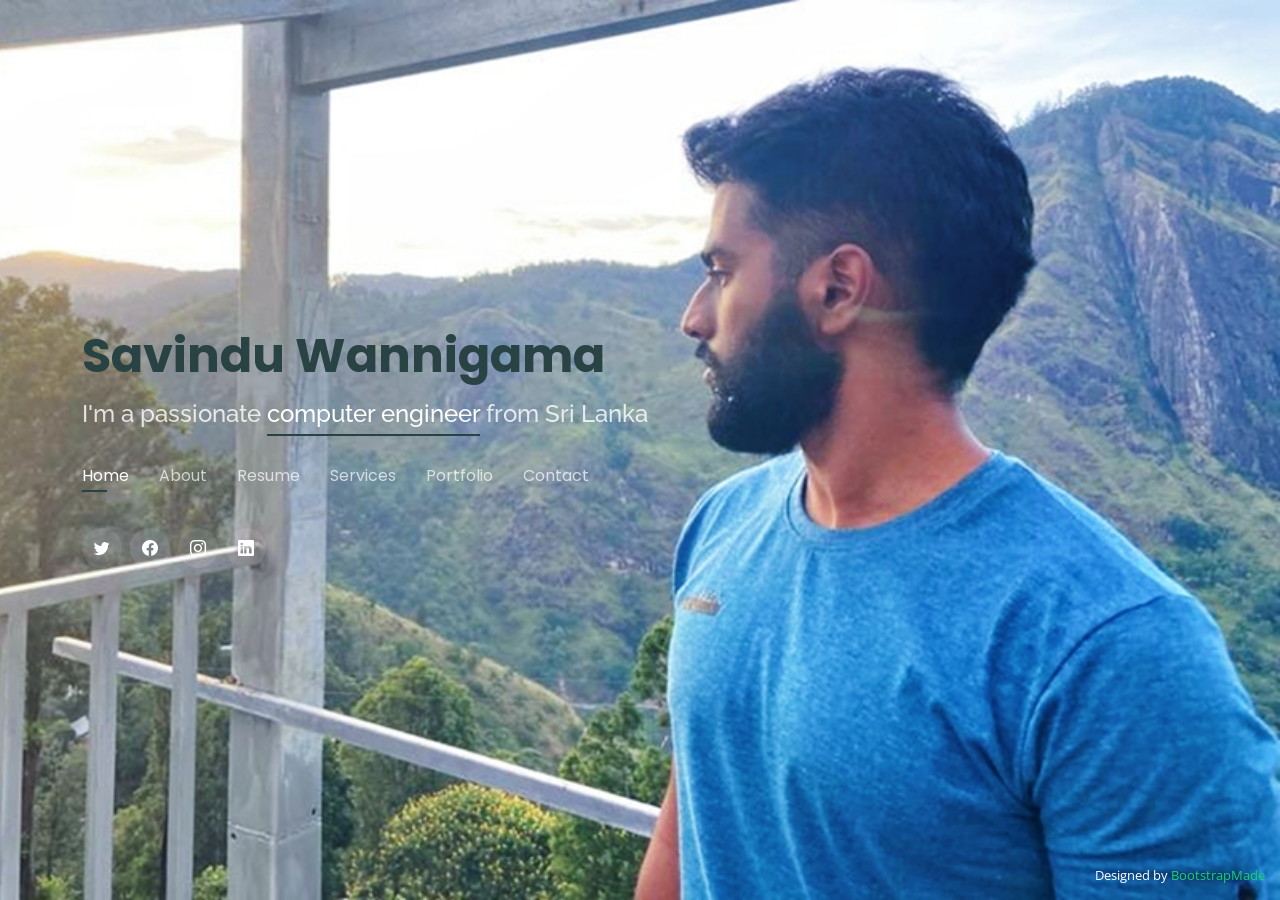
==== commit 385c450b: "added the social media links" ====
--- a/index.html
+++ b/index.html
@@ -5,7 +5,7 @@
   <meta charset="utf-8">
   <meta content="width=device-width, initial-scale=1.0" name="viewport">
 
-  <title>Personal Bootstrap Template</title>
+  <title>Savindu Wannigama</title>
   <meta content="" name="description">
   <meta content="" name="keywords">
 
@@ -52,7 +52,7 @@
           <li><a class="nav-link" href="#about">About</a></li>
           <!-- <li><a class="nav-link" href="#resume">Resume</a></li> -->
 
-          <li><a class="nav-link" href="doc/savinduwannigamaCV.pdf">Resume</a></li>
+          <li><a class="nav-link" href="docs/savinduwannigamaCV.pdf" target=”_blank”>Resume</a></li>
 
           <li><a class="nav-link" href="#services">Services</a></li>
           <li><a class="nav-link" href="#portfolio">Portfolio</a></li>
@@ -62,10 +62,10 @@
       </nav><!-- .navbar -->
 
       <div class="social-links">
-        <a href="#" class="twitter"><i class="bi bi-twitter"></i></a>
-        <a href="#" class="facebook"><i class="bi bi-facebook"></i></a>
-        <a href="#" class="instagram"><i class="bi bi-instagram"></i></a>
-        <a href="#" class="linkedin"><i class="bi bi-linkedin"></i></a>
+        <a href="https://twitter.com/savinduwanni" target=”_blank” class="twitter"><i class="bi bi-twitter"></i></a>
+        <a href="https://www.facebook.com/savindu.wannigama/" target=”_blank” class="facebook"><i class="bi bi-facebook"></i></a>
+        <a href="https://www.instagram.com/savinduwannigama/" target=”_blank” class="instagram"><i class="bi bi-instagram"></i></a>
+        <a href="https://www.linkedin.com/in/savindu-wannigama-a62141216/" target=”_blank” class="linkedin"><i class="bi bi-linkedin"></i></a>
       </div>
 
     </div>
--- a/assets/css/style.css
+++ b/assets/css/style.css
@@ -81,7 +81,8 @@
 
 #header h1 a,
 #header h1 a:hover {
-  color: #fff;
+  /* color: #fff; */
+  color: #294244;  
   line-height: 1;
   display: inline-block;
 }
@@ -94,7 +95,9 @@
 
 #header h2 span {
   color: #fff;
-  border-bottom: 2px solid #18d26e;
+  /* border-bottom: 2px solid #18d26e; */
+  border-bottom: 2px solid #294244;
+
   padding-bottom: 6px;
 }
 
@@ -241,7 +244,9 @@
   height: 2px;
   bottom: -4px;
   left: 0;
-  background-color: #18d26e;
+  /* background-color: #18d26e;  294244 */
+  background-color: #294244;  
+
   visibility: hidden;
   width: 0px;
   transition: all 0.3s ease-in-out 0s;
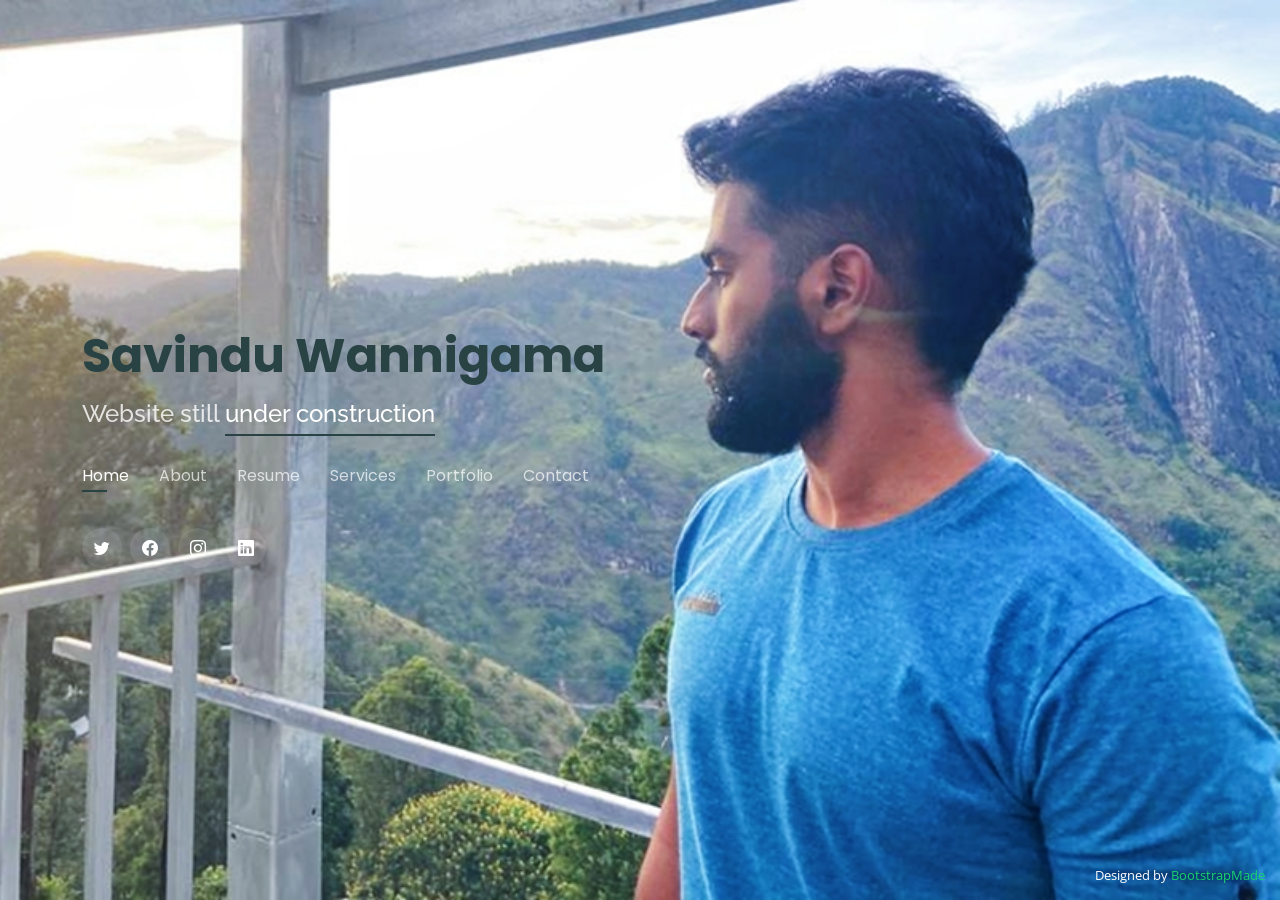
==== commit 3e322bff: "under construction" ====
--- a/index.html
+++ b/index.html
@@ -44,7 +44,8 @@
       <h1><a href="index.html">Savindu Wannigama</a></h1>
       <!-- Uncomment below if you prefer to use an image logo -->
       <!-- <a href="index.html" class="mr-auto"><img src="assets/img/logo.png" alt="" class="img-fluid"></a> -->
-      <h2>I'm a passionate <span>computer engineer</span> from Sri Lanka</h2>
+      <!-- <h2>I'm a passionate <span>computer engineer</span> from Sri Lanka</h2> -->
+      <h2>Website still <span>under construction</span></h2>
 
       <nav id="navbar" class="navbar">
         <ul>
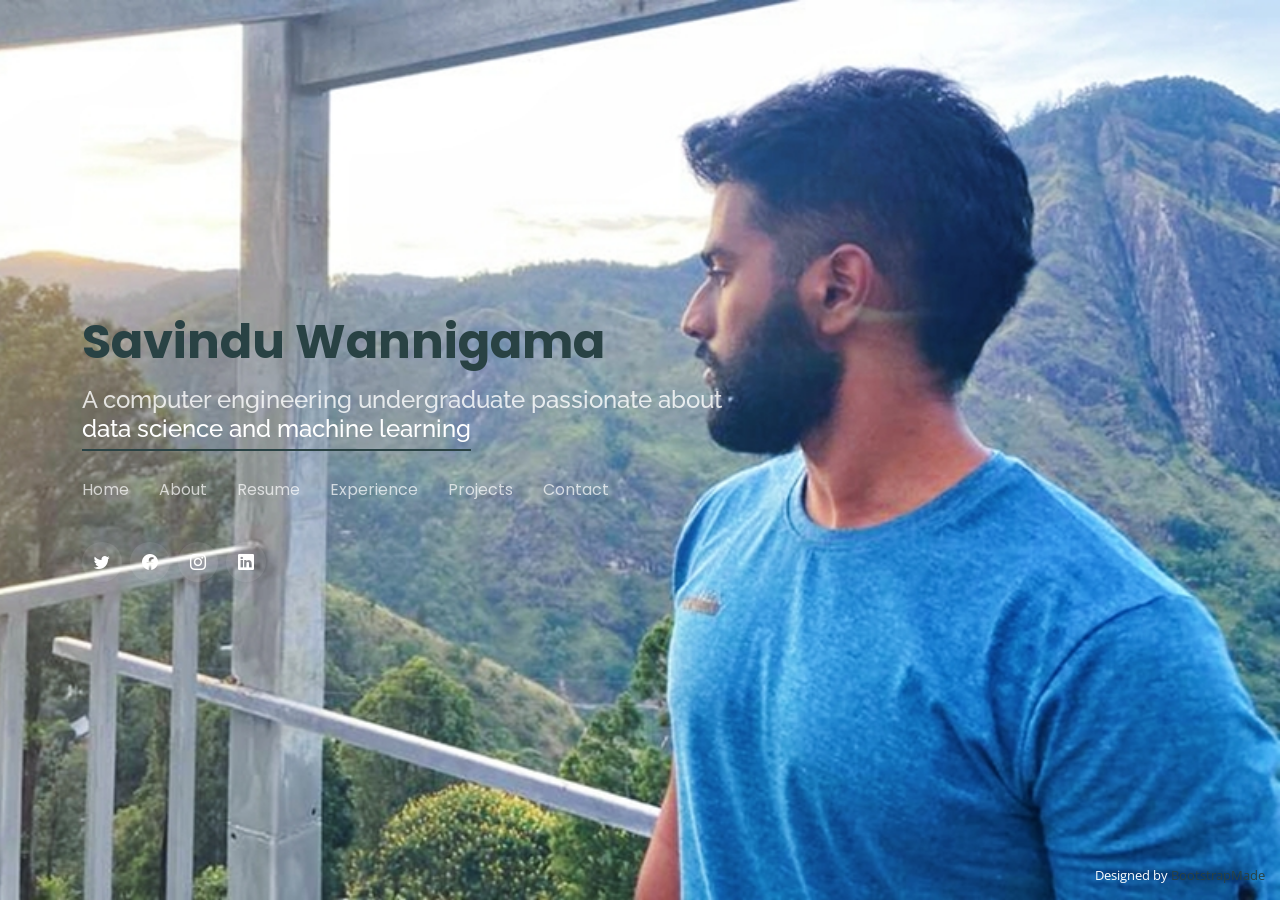
==== commit e06f78cf: "first commit after new edits" ====
--- a/index.html
+++ b/index.html
@@ -45,18 +45,18 @@
       <!-- Uncomment below if you prefer to use an image logo -->
       <!-- <a href="index.html" class="mr-auto"><img src="assets/img/logo.png" alt="" class="img-fluid"></a> -->
       <!-- <h2>I'm a passionate <span>computer engineer</span> from Sri Lanka</h2> -->
-      <h2>Website still <span>under construction</span></h2>
+      <h2>A computer engineering undergraduate passionate about <br> <span>data science and machine learning</span></h2>
 
       <nav id="navbar" class="navbar">
         <ul>
-          <li><a class="nav-link active" href="#header">Home</a></li>
+          <li><a class="nav-link" href="#header">Home</a></li>
           <li><a class="nav-link" href="#about">About</a></li>
           <!-- <li><a class="nav-link" href="#resume">Resume</a></li> -->
 
           <li><a class="nav-link" href="docs/savinduwannigamaCV.pdf" target=”_blank”>Resume</a></li>
 
-          <li><a class="nav-link" href="#services">Services</a></li>
-          <li><a class="nav-link" href="#portfolio">Portfolio</a></li>
+          <li><a class="nav-link" href="#services">Experience</a></li>
+          <li><a class="nav-link" href="#portfolio">Projects</a></li>
           <li><a class="nav-link" href="#contact">Contact</a></li>
         </ul>
         <i class="bi bi-list mobile-nav-toggle"></i>
@@ -90,438 +90,353 @@
         <div class="col-lg-8 pt-4 pt-lg-0 content" data-aos="fade-left">
           <h3>Computer &amp; Software Engineering Undergraduate</h3>
           <p class="fst-italic">
-            Lorem ipsum dolor sit amet, consectetur adipiscing elit, sed do eiusmod tempor incididunt ut labore et dolore
-            magna aliqua.
+            I am an innovative, forward-thinking individual with an investigative mindset, looking for a challenging and growth-oriented environment to learn about data science, big data, artificial intelligence, and Machine Learning.
           </p>
           <div class="row">
             <div class="col-lg-6">
               <ul>
                 <li><i class="bi bi-chevron-right"></i> <strong>Birthday:</strong> <span>30 March 1998</span></li>
                 <!-- <li><i class="bi bi-chevron-right"></i> <strong>Website:</strong> <span>www.example.com</span></li> -->
-                <li><i class="bi bi-chevron-right"></i> <strong>Phone:</strong> <span>+94776259252</span></li>
+                <li><i class="bi bi-chevron-right"></i> <strong>Phone:</strong> <span>+94 77 625 9252</span></li>
                 <li><i class="bi bi-chevron-right"></i> <strong>City:</strong> <span>Kandy, Sri Lanka</span></li>
+                <li><i class="bi bi-chevron-right"></i> <strong>Freelance:</strong> <span>Available</span></li>             
               </ul>
             </div>
             <div class="col-lg-6">
               <ul>
                 <li><i class="bi bi-chevron-right"></i> <strong>Age:</strong> <span>24</span></li>
                 <li><i class="bi bi-chevron-right"></i> <strong>Degree:</strong> <span>Bachelors</span></li>
-                <li><i class="bi bi-chevron-right"></i> <strong>PhEmailone:</strong> <span>e17369@eng.pdn.ac.lk</span></li>
-                <li><i class="bi bi-chevron-right"></i> <strong>Freelance:</strong> <span>Available</span></li>
+                <li><i class="bi bi-chevron-right"></i> <strong>E-Mail:</strong> <span>e17369@eng.pdn.ac.lk</span></li>
               </ul>
             </div>
           </div>
           <p>
-            Officiis eligendi itaque labore et dolorum mollitia officiis optio vero. Quisquam sunt adipisci omnis et ut. Nulla accusantium dolor incidunt officia tempore. Et eius omnis.
-            Cupiditate ut dicta maxime officiis quidem quia. Sed et consectetur qui quia repellendus itaque neque. Aliquid amet quidem ut quaerat cupiditate. Ab et eum qui repellendus omnis culpa magni laudantium dolores.
+           I am Savindu Wanngama, currently a third year Computer Engineering undergraduate at the Department of Computer Engineering, Faculty of Engineering, University of Peradeniya, Sri Lanka. I completed  my General Certificate of Education - Advanced Level Examination in 2017 in the Physical Science stream, and succeeded in being ranked 6th in the country, and 1st in the province. Since then, I have been an undergraduate student as mentioned above, and have been successful in maintaining a 4.0/4.0 GPA.
           </p>
         </div>
       </div>
 
     </div><!-- End About Me -->
 
-    <!-- ======= Counts ======= -->
-    <div class="counts container">
+    <!-- ======= Interests ======= -->
+    <div class="interests container">
+
+      <div class="section-title">
+        <h2>Achievements</h2>
+      </div>
 
       <div class="row">
-
-        <div class="col-lg-3 col-md-6">
-          <div class="count-box">
-            <i class="bi bi-emoji-smile"></i>
-            <span data-purecounter-start="0" data-purecounter-end="232" data-purecounter-duration="1" class="purecounter"></span>
-            <p>Happy Clients</p>
-          </div>
-        </div>
-
-        <div class="col-lg-3 col-md-6 mt-5 mt-md-0">
-          <div class="count-box">
-            <i class="bi bi-journal-richtext"></i>
-            <span data-purecounter-start="0" data-purecounter-end="521" data-purecounter-duration="1" class="purecounter"></span>
-            <p>Projects</p>
-          </div>
-        </div>
-
-        <div class="col-lg-3 col-md-6 mt-5 mt-lg-0">
-          <div class="count-box">
-            <i class="bi bi-headset"></i>
-            <span data-purecounter-start="0" data-purecounter-end="1463" data-purecounter-duration="1" class="purecounter"></span>
-            <p>Hours Of Support</p>
-          </div>
-        </div>
-
-        <div class="col-lg-3 col-md-6 mt-5 mt-lg-0">
-          <div class="count-box">
-            <i class="bi bi-award"></i>
-            <span data-purecounter-start="0" data-purecounter-end="24" data-purecounter-duration="1" class="purecounter"></span>
-            <p>Awards</p>
-          </div>
-        </div>
-
-      </div>
-
-    </div><!-- End Counts -->
-
-    <!-- ======= Skills  ======= -->
-    <div class="skills container">
+        <div class="col-lg-3 col-md-4">
+          <div class="icon-box">
+            <i class="ri-fingerprint-line" style="color: #ffbb2c;"></i>
+            <h3> IEEEXtreme 14.0 (International)<br><br>
+            Country Rank - 32/180 <br><br>Global Rank - 311/2155</li></h3>
+          </div>
+        </div>
+        <div class="col-lg-3 col-md-4 mt-4 mt-md-0">
+          <div class="icon-box">
+            <i class="ri-bar-chart-box-line" style="color: #5578ff;"></i>
+            <h3><br><br>Hacktitude (National)<br><br>
+            Rank - 32/200+<br><br><br></h3> 
+          </div>
+        </div>
+        <div class="col-lg-3 col-md-4 mt-4 mt-md-0">
+          <div class="icon-box">
+            <i class="ri-calendar-todo-line" style="color: #e80368;"></i>
+            <h3><br>Mahapola Merit Scholarship (National)<br><br>
+            Rank - 32/200+<br><br><br></h3>
+          </div>
+        </div>
+        <div class="col-lg-3 col-md-4 mt-4 mt-lg-0">
+          <div class="icon-box">
+            <i class="ri-file-list-3-line" style="color: #e361ff;"></i>
+            <h3><br>Dialog Merit Scholarship (National)<br><br>
+            Rank - 32/200+<br><br><br></h3>
+          </div>
+        </div>
+        </div>
+      </div>
+
+    </div><!-- End Interests -->
+
+
+<!-- ======= Testimonials ======= --> 
+
+<div class="testimonials container">
 
       <div class="section-title">
         <h2>Skills</h2>
       </div>
 
-      <div class="row skills-content">
-
-        <div class="col-lg-6">
-
-          <div class="progress">
-            <span class="skill">HTML <i class="val">100%</i></span>
-            <div class="progress-bar-wrap">
-              <div class="progress-bar" role="progressbar" aria-valuenow="100" aria-valuemin="0" aria-valuemax="100"></div>
-            </div>
-          </div>
-
-          <div class="progress">
-            <span class="skill">CSS <i class="val">90%</i></span>
-            <div class="progress-bar-wrap">
-              <div class="progress-bar" role="progressbar" aria-valuenow="90" aria-valuemin="0" aria-valuemax="100"></div>
-            </div>
-          </div>
-
-          <div class="progress">
-            <span class="skill">JavaScript <i class="val">75%</i></span>
-            <div class="progress-bar-wrap">
-              <div class="progress-bar" role="progressbar" aria-valuenow="75" aria-valuemin="0" aria-valuemax="100"></div>
-            </div>
-          </div>
-
-        </div>
-
-        <div class="col-lg-6">
-
-          <div class="progress">
-            <span class="skill">PHP <i class="val">80%</i></span>
-            <div class="progress-bar-wrap">
-              <div class="progress-bar" role="progressbar" aria-valuenow="80" aria-valuemin="0" aria-valuemax="100"></div>
-            </div>
-          </div>
-
-          <div class="progress">
-            <span class="skill">WordPress/CMS <i class="val">90%</i></span>
-            <div class="progress-bar-wrap">
-              <div class="progress-bar" role="progressbar" aria-valuenow="90" aria-valuemin="0" aria-valuemax="100"></div>
-            </div>
-          </div>
-
-          <div class="progress">
-            <span class="skill">Photoshop <i class="val">55%</i></span>
-            <div class="progress-bar-wrap">
-              <div class="progress-bar" role="progressbar" aria-valuenow="55" aria-valuemin="0" aria-valuemax="100"></div>
-            </div>
-          </div>
-
-        </div>
-
-      </div>
-
-    </div><!-- End Skills -->
-
-    <!-- ======= Interests ======= -->
-    <div class="interests container">
-
-      <div class="section-title">
-        <h2>Interests</h2>
-      </div>
-
-      <div class="row">
-        <div class="col-lg-3 col-md-4">
-          <div class="icon-box">
-            <i class="ri-store-line" style="color: #ffbb2c;"></i>
-            <h3>Lorem Ipsum</h3>
-          </div>
-        </div>
-        <div class="col-lg-3 col-md-4 mt-4 mt-md-0">
-          <div class="icon-box">
-            <i class="ri-bar-chart-box-line" style="color: #5578ff;"></i>
-            <h3>Dolor Sitema</h3>
-          </div>
-        </div>
-        <div class="col-lg-3 col-md-4 mt-4 mt-md-0">
-          <div class="icon-box">
-            <i class="ri-calendar-todo-line" style="color: #e80368;"></i>
-            <h3>Sed perspiciatis</h3>
-          </div>
-        </div>
-        <div class="col-lg-3 col-md-4 mt-4 mt-lg-0">
-          <div class="icon-box">
-            <i class="ri-paint-brush-line" style="color: #e361ff;"></i>
-            <h3>Magni Dolores</h3>
-          </div>
-        </div>
-        <div class="col-lg-3 col-md-4 mt-4">
-          <div class="icon-box">
-            <i class="ri-database-2-line" style="color: #47aeff;"></i>
-            <h3>Nemo Enim</h3>
-          </div>
-        </div>
-        <div class="col-lg-3 col-md-4 mt-4">
-          <div class="icon-box">
-            <i class="ri-gradienter-line" style="color: #ffa76e;"></i>
-            <h3>Eiusmod Tempor</h3>
-          </div>
-        </div>
-        <div class="col-lg-3 col-md-4 mt-4">
-          <div class="icon-box">
-            <i class="ri-file-list-3-line" style="color: #11dbcf;"></i>
-            <h3>Midela Teren</h3>
-          </div>
-        </div>
-        <div class="col-lg-3 col-md-4 mt-4">
-          <div class="icon-box">
-            <i class="ri-price-tag-2-line" style="color: #4233ff;"></i>
-            <h3>Pira Neve</h3>
-          </div>
-        </div>
-        <div class="col-lg-3 col-md-4 mt-4">
-          <div class="icon-box">
-            <i class="ri-anchor-line" style="color: #b2904f;"></i>
-            <h3>Dirada Pack</h3>
-          </div>
-        </div>
-        <div class="col-lg-3 col-md-4 mt-4">
-          <div class="icon-box">
-            <i class="ri-disc-line" style="color: #b20969;"></i>
-            <h3>Moton Ideal</h3>
-          </div>
-        </div>
-        <div class="col-lg-3 col-md-4 mt-4">
-          <div class="icon-box">
-            <i class="ri-base-station-line" style="color: #ff5828;"></i>
-            <h3>Verdo Park</h3>
-          </div>
-        </div>
-        <div class="col-lg-3 col-md-4 mt-4">
-          <div class="icon-box">
-            <i class="ri-fingerprint-line" style="color: #29cc61;"></i>
-            <h3>Flavor Nivelanda</h3>
-          </div>
-        </div>
-      </div>
-
-    </div><!-- End Interests -->
-
-    <!-- ======= Testimonials ======= -->
-    <div class="testimonials container">
-
-      <div class="section-title">
-        <h2>Testimonials</h2>
-      </div>
-
       <div class="testimonials-slider swiper" data-aos="fade-up" data-aos-delay="100">
         <div class="swiper-wrapper">
 
           <div class="swiper-slide">
             <div class="testimonial-item">
-              <p>
-                <i class="bx bxs-quote-alt-left quote-icon-left"></i>
-                Proin iaculis purus consequat sem cure digni ssim donec porttitora entum suscipit rhoncus. Accusantium quam, ultricies eget id, aliquam eget nibh et. Maecen aliquam, risus at semper.
-                <i class="bx bxs-quote-alt-right quote-icon-right"></i>
-              </p>
-              <img src="assets/img/testimonials/testimonials-1.jpg" class="testimonial-img" alt="">
-              <h3>Saul Goodman</h3>
-              <h4>Ceo &amp; Founder</h4>
+               <div class="skills container">
+<h5>Languages</h5>
+      <div class="row skills-content">
+
+        <div class="col-lg-6">
+
+          <div class="progress">
+            <span class="skill">C <i class="val">100%</i></span>
+            <div class="progress-bar-wrap">
+              <div class="progress-bar" role="progressbar" aria-valuenow="100" aria-valuemin="0" aria-valuemax="100"></div>
+            </div>
+          </div>
+
+          <div class="progress">
+            <span class="skill">Java <i class="val">90%</i></span>
+            <div class="progress-bar-wrap">
+              <div class="progress-bar" role="progressbar" aria-valuenow="90" aria-valuemin="0" aria-valuemax="100"></div>
+            </div>
+          </div>
+
+          <div class="progress">
+            <span class="skill">Python <i class="val">75%</i></span>
+            <div class="progress-bar-wrap">
+              <div class="progress-bar" role="progressbar" aria-valuenow="75" aria-valuemin="0" aria-valuemax="100"></div>
+            </div>
+          </div>
+          
+          <div class="progress">
+            <span class="skill">VerilogHDL <i class="val">90%</i></span>
+            <div class="progress-bar-wrap">
+              <div class="progress-bar" role="progressbar" aria-valuenow="90" aria-valuemin="0" aria-valuemax="100"></div>
+            </div>
+          </div>
+
+        </div>
+
+        <div class="col-lg-6">
+
+          <div class="progress">
+            <span class="skill">SQL <i class="val">80%</i></span>
+            <div class="progress-bar-wrap">
+              <div class="progress-bar" role="progressbar" aria-valuenow="80" aria-valuemin="0" aria-valuemax="100"></div>
+            </div>
+          </div>
+
+          <div class="progress">
+            <span class="skill">NoSQL <i class="val">90%</i></span>
+            <div class="progress-bar-wrap">
+              <div class="progress-bar" role="progressbar" aria-valuenow="90" aria-valuemin="0" aria-valuemax="100"></div>
+            </div>
+          </div>
+
+          <div class="progress">
+            <span class="skill">JavaScript<i class="val">55%</i></span>
+            <div class="progress-bar-wrap">
+              <div class="progress-bar" role="progressbar" aria-valuenow="55" aria-valuemin="0" aria-valuemax="100"></div>
+            </div>
+          </div>
+          
+          <div class="progress">
+            <span class="skill">ARM Assembly<i class="val">90%</i></span>
+            <div class="progress-bar-wrap">
+              <div class="progress-bar" role="progressbar" aria-valuenow="90" aria-valuemin="0" aria-valuemax="100"></div>
+            </div>
+          </div>
+
+        </div>
+
+      </div>
+
+    </div>
+      <div class="swiper-pagination"></div>
             </div>
           </div><!-- End testimonial item -->
 
           <div class="swiper-slide">
             <div class="testimonial-item">
-              <p>
-                <i class="bx bxs-quote-alt-left quote-icon-left"></i>
-                Export tempor illum tamen malis malis eram quae irure esse labore quem cillum quid cillum eram malis quorum velit fore eram velit sunt aliqua noster fugiat irure amet legam anim culpa.
-                <i class="bx bxs-quote-alt-right quote-icon-right"></i>
-              </p>
-              <img src="assets/img/testimonials/testimonials-2.jpg" class="testimonial-img" alt="">
-              <h3>Sara Wilsson</h3>
-              <h4>Designer</h4>
+               <div class="skills container">
+
+      <h5>Developer Tools</h5>
+      <div class="row skills-content">
+
+        <div class="col-lg-6">
+
+          <div class="progress">
+            <span class="skill">Git<i class="val">100%</i></span>
+            <div class="progress-bar-wrap">
+              <div class="progress-bar" role="progressbar" aria-valuenow="100" aria-valuemin="0" aria-valuemax="100"></div>
+            </div>
+          </div>
+
+          <div class="progress">
+            <span class="skill">VS Code <i class="val">90%</i></span>
+            <div class="progress-bar-wrap">
+              <div class="progress-bar" role="progressbar" aria-valuenow="90" aria-valuemin="0" aria-valuemax="100"></div>
+            </div>
+          </div>
+
+          <div class="progress">
+            <span class="skill">Eclipse<i class="val">75%</i></span>
+            <div class="progress-bar-wrap">
+              <div class="progress-bar" role="progressbar" aria-valuenow="75" aria-valuemin="0" aria-valuemax="100"></div>
+            </div>
+          </div>
+
+        </div>
+
+        <div class="col-lg-6">
+
+          <div class="progress">
+            <span class="skill">Docker <i class="val">80%</i></span>
+            <div class="progress-bar-wrap">
+              <div class="progress-bar" role="progressbar" aria-valuenow="80" aria-valuemin="0" aria-valuemax="100"></div>
+            </div>
+          </div>
+
+          <div class="progress">
+            <span class="skill">Google Cloud Platform<i class="val">90%</i></span>
+            <div class="progress-bar-wrap">
+              <div class="progress-bar" role="progressbar" aria-valuenow="90" aria-valuemin="0" aria-valuemax="100"></div>
+            </div>
+          </div>
+
+          <div class="progress">
+            <span class="skill">Node <i class="val">55%</i></span>
+            <div class="progress-bar-wrap">
+              <div class="progress-bar" role="progressbar" aria-valuenow="55" aria-valuemin="0" aria-valuemax="100"></div>
+            </div>
+          </div>
+          <div class="progress"> </div>
+
+        </div>
+
+      </div>
+
+    </div>
+     <div class="swiper-pagination"></div>
             </div>
           </div><!-- End testimonial item -->
 
           <div class="swiper-slide">
             <div class="testimonial-item">
-              <p>
-                <i class="bx bxs-quote-alt-left quote-icon-left"></i>
-                Enim nisi quem export duis labore cillum quae magna enim sint quorum nulla quem veniam duis minim tempor labore quem eram duis noster aute amet eram fore quis sint minim.
-                <i class="bx bxs-quote-alt-right quote-icon-right"></i>
-              </p>
-              <img src="assets/img/testimonials/testimonials-3.jpg" class="testimonial-img" alt="">
-              <h3>Jena Karlis</h3>
-              <h4>Store Owner</h4>
-            </div>
-          </div><!-- End testimonial item -->
-
-          <div class="swiper-slide">
-            <div class="testimonial-item">
-              <p>
-                <i class="bx bxs-quote-alt-left quote-icon-left"></i>
-                Fugiat enim eram quae cillum dolore dolor amet nulla culpa multos export minim fugiat minim velit minim dolor enim duis veniam ipsum anim magna sunt elit fore quem dolore labore illum veniam.
-                <i class="bx bxs-quote-alt-right quote-icon-right"></i>
-              </p>
-              <img src="assets/img/testimonials/testimonials-4.jpg" class="testimonial-img" alt="">
-              <h3>Matt Brandon</h3>
-              <h4>Freelancer</h4>
-            </div>
-          </div><!-- End testimonial item -->
-
-          <div class="swiper-slide">
-            <div class="testimonial-item">
-              <p>
-                <i class="bx bxs-quote-alt-left quote-icon-left"></i>
-                Quis quorum aliqua sint quem legam fore sunt eram irure aliqua veniam tempor noster veniam enim culpa labore duis sunt culpa nulla illum cillum fugiat legam esse veniam culpa fore nisi cillum quid.
-                <i class="bx bxs-quote-alt-right quote-icon-right"></i>
-              </p>
-              <img src="assets/img/testimonials/testimonials-5.jpg" class="testimonial-img" alt="">
-              <h3>John Larson</h3>
-              <h4>Entrepreneur</h4>
-            </div>
-          </div><!-- End testimonial item -->
-
-        </div>
-        <div class="swiper-pagination"></div>
+               <div class="skills container">
+               <h5>Technnologies and Frameworks</h5>
+               
+   <div class="row skills-content">
+
+        <div class="col-lg-6">
+
+          <div class="progress">
+            <span class="skill">Linux<i class="val">100%</i></span>
+            <div class="progress-bar-wrap">
+              <div class="progress-bar" role="progressbar" aria-valuenow="100" aria-valuemin="0" aria-valuemax="100"></div>
+            </div>
+          </div>
+
+          <div class="progress">
+            <span class="skill">Github <i class="val">90%</i></span>
+            <div class="progress-bar-wrap">
+              <div class="progress-bar" role="progressbar" aria-valuenow="90" aria-valuemin="0" aria-valuemax="100"></div>
+            </div>
+          </div>
+
+          <div class="progress">
+            <span class="skill">Express JS<i class="val">75%</i></span>
+            <div class="progress-bar-wrap">
+              <div class="progress-bar" role="progressbar" aria-valuenow="75" aria-valuemin="0" aria-valuemax="100"></div>
+            </div>
+          </div>
+          <div class="progress"> </div>
+            </div>
+          </div>
+         <!-- End testimonial item -->
+
+        </div>
+       <div class="swiper-pagination"></div>
       </div>
 
       <div class="owl-carousel testimonials-carousel">
 
       </div>
-
-    </div><!-- End Testimonials  -->
-
+</div>
+    <!-- End Testimonials  -->
+
+    
   </section><!-- End About Section -->
 
-  <!-- ======= Resume Section ======= -->
-  <section id="resume" class="resume">
-    <div class="container">
-
-      <div class="section-title">
-        <h2>Resume</h2>
-        <p>Check My Resume</p>
-      </div>
-
-      <div class="row">
-        <div class="col-lg-6">
-          <h3 class="resume-title">Sumary</h3>
-          <div class="resume-item pb-0">
-            <h4>Alice Barkley</h4>
-            <p><em>Innovative and deadline-driven Graphic Designer with 3+ years of experience designing and developing user-centered digital/print marketing material from initial concept to final, polished deliverable.</em></p>
-            <p>
-            <ul>
-              <li>Portland par 127,Orlando, FL</li>
-              <li>(123) 456-7891</li>
-              <li>alice.barkley@example.com</li>
-            </ul>
-            </p>
-          </div>
-
-          <h3 class="resume-title">Education</h3>
-          <div class="resume-item">
-            <h4>Master of Fine Arts &amp; Graphic Design</h4>
-            <h5>2015 - 2016</h5>
-            <p><em>Rochester Institute of Technology, Rochester, NY</em></p>
-            <p>Qui deserunt veniam. Et sed aliquam labore tempore sed quisquam iusto autem sit. Ea vero voluptatum qui ut dignissimos deleniti nerada porti sand markend</p>
-          </div>
-          <div class="resume-item">
-            <h4>Bachelor of Fine Arts &amp; Graphic Design</h4>
-            <h5>2010 - 2014</h5>
-            <p><em>Rochester Institute of Technology, Rochester, NY</em></p>
-            <p>Quia nobis sequi est occaecati aut. Repudiandae et iusto quae reiciendis et quis Eius vel ratione eius unde vitae rerum voluptates asperiores voluptatem Earum molestiae consequatur neque etlon sader mart dila</p>
-          </div>
-        </div>
-        <div class="col-lg-6">
-          <h3 class="resume-title">Professional Experience</h3>
-          <div class="resume-item">
-            <h4>Senior graphic design specialist</h4>
-            <h5>2019 - Present</h5>
-            <p><em>Experion, New York, NY </em></p>
-            <p>
-            <ul>
-              <li>Lead in the design, development, and implementation of the graphic, layout, and production communication materials</li>
-              <li>Delegate tasks to the 7 members of the design team and provide counsel on all aspects of the project. </li>
-              <li>Supervise the assessment of all graphic materials in order to ensure quality and accuracy of the design</li>
-              <li>Oversee the efficient use of production project budgets ranging from $2,000 - $25,000</li>
-            </ul>
-            </p>
-          </div>
-          <div class="resume-item">
-            <h4>Graphic design specialist</h4>
-            <h5>2017 - 2018</h5>
-            <p><em>Stepping Stone Advertising, New York, NY</em></p>
-            <p>
-            <ul>
-              <li>Developed numerous marketing programs (logos, brochures,infographics, presentations, and advertisements).</li>
-              <li>Managed up to 5 projects or tasks at a given time while under pressure</li>
-              <li>Recommended and consulted with clients on the most appropriate graphic design</li>
-              <li>Created 4+ design presentations and proposals a month for clients and account managers</li>
-            </ul>
-            </p>
-          </div>
-        </div>
-      </div>
-
-    </div>
-  </section><!-- End Resume Section -->
-
+ 
   <!-- ======= Services Section ======= -->
   <section id="services" class="services">
     <div class="container">
 
       <div class="section-title">
-        <h2>Services</h2>
-        <p>My Services</p>
+        <h2>Experience</h2>
       </div>
 
       <div class="row">
         <div class="col-lg-4 col-md-6 d-flex align-items-stretch">
           <div class="icon-box">
-            <div class="icon"><i class="bx bxl-dribbble"></i></div>
-            <h4><a href="">Lorem Ipsum</a></h4>
-            <p>Voluptatum deleniti atque corrupti quos dolores et quas molestias excepturi</p>
+            <div class="icon"><i class="bx bx-file"></i></div>
+            <h4>Teaching Assistant</h4> 
+            <h5>CO222: Programming Methodology</h5>
+               <ul style="font-size:12px;text-align:Left">
+                 <li> Supervised weekly 2hr long online lab sessions.</li>
+                 <li>Created questions for online quizzes based on the C programming Language.</li>
+                 <li>One-on-one sessions with students to tutor them on the C programming language and programming methodology
+concepts.</li>
+               </ul>
+            <p style="font-size:13px;"><strong>May, 2021 - Sep, 2021 </strong>
+            <br></p>
+            <p style="font-size:14px;">Department of Computer Engineering, University of Peradeniya.</p>
           </div>
         </div>
 
         <div class="col-lg-4 col-md-6 d-flex align-items-stretch mt-4 mt-md-0">
           <div class="icon-box">
             <div class="icon"><i class="bx bx-file"></i></div>
-            <h4><a href="">Sed ut perspiciatis</a></h4>
-            <p>Duis aute irure dolor in reprehenderit in voluptate velit esse cillum dolore</p>
+             <h4>Teaching Assistant</h4> 
+            <h5>CO224-2021: Computer Architecture</h5>
+               <ul style="font-size:12px;text-align:Left">
+                 <li>Conducted introductory tutorial sessions on labs. </li>
+                 <li>Supervised 2hr long online lab sessions twice a week</li>
+                 <li>Created marking schemes to mark lab sessions during a some weeks</li>
+                 <li>Invigilated online quizzes every other week</li>
+               </ul>
+            <p style="font-size:13px;"><strong>Nov, 2021 - Jan, 2022 </strong>
+            <br></p>
+            <p style="font-size:14px;">Department of Computer Engineering, University of Peradeniya.</p>
           </div>
         </div>
 
         <div class="col-lg-4 col-md-6 d-flex align-items-stretch mt-4 mt-lg-0">
           <div class="icon-box">
-            <div class="icon"><i class="bx bx-tachometer"></i></div>
-            <h4><a href="">Magni Dolores</a></h4>
-            <p>Excepteur sint occaecat cupidatat non proident, sunt in culpa qui officia</p>
+            <div class="icon"><i class="bx bx-slideshow"></i></div>
+              <h4>Teaching Assistant</h4> 
+            <h5>CO321-2022: Embedded Systems</h5>
+            <p style="font-size:13px;"><strong> Sep, 2022 - Present </strong>
+            <br></p>
+            <p style="font-size:14px;">Department of Computer Engineering, University of Peradeniya.</p>
           </div>
         </div>
 
         <div class="col-lg-4 col-md-6 d-flex align-items-stretch mt-4">
           <div class="icon-box">
+            <div class="icon"><i class="bx bx-slideshow"></i></div>
+              <h4>Teaching Assistant</h4> 
+            <h5>CO322-2022: Data Structures and Algorithms</h5>
+            <p style="font-size:13px;"><strong>Sep, 2022 - Present </strong>
+            <br></p>
+            <p style="font-size:14px;">Department of Computer Engineering, University of Peradeniya.</p>
+          </div>
+        </div>
+
+        <div class="col-lg-4 col-md-6 d-flex align-items-stretch mt-4">
+          <div class="icon-box">
             <div class="icon"><i class="bx bx-world"></i></div>
-            <h4><a href="">Nemo Enim</a></h4>
-            <p>At vero eos et accusamus et iusto odio dignissimos ducimus qui blanditiis</p>
-          </div>
-        </div>
-
-        <div class="col-lg-4 col-md-6 d-flex align-items-stretch mt-4">
-          <div class="icon-box">
-            <div class="icon"><i class="bx bx-slideshow"></i></div>
-            <h4><a href="">Dele cardo</a></h4>
-            <p>Quis consequatur saepe eligendi voluptatem consequatur dolor consequuntur</p>
-          </div>
-        </div>
-
-        <div class="col-lg-4 col-md-6 d-flex align-items-stretch mt-4">
-          <div class="icon-box">
-            <div class="icon"><i class="bx bx-arch"></i></div>
-            <h4><a href="">Divera don</a></h4>
-            <p>Modi nostrum vel laborum. Porro fugit error sit minus sapiente sit aspernatur</p>
+              <h4>Member of the Web Consultation Team</h4> 
+               <ul style="font-size:12px;text-align:Left">
+                 <li>A team of engineering undergraduates volunteering to provide web consultation services to make the digital presence of the University of Peradeniya more impressive and optimized. </li>
+                 <li>The team is supervised by <a href="http://www.ce.pdn.ac.lk/academic-staff/roshan-g-ragel/">Prof. Roshan G. Ragel</a> and backed by recent graduates of Department of Computer Engineering, University of Peradeniya.</li>
+               </ul>
+            <p style="font-size:13px;"><strong>Aug, 2021 - Present </strong>
+            <br></p>
+            <p style="font-size:14px;">University of Peradeniya.</p>
           </div>
         </div>
 
@@ -535,32 +450,64 @@
     <div class="container">
 
       <div class="section-title">
-        <h2>Portfolio</h2>
+        <h2>Projects</h2>
         <p>My Works</p>
       </div>
 
-      <div class="row">
-        <div class="col-lg-12 d-flex justify-content-center">
-          <ul id="portfolio-flters">
-            <li data-filter="*" class="filter-active">All</li>
-            <li data-filter=".filter-app">App</li>
-            <li data-filter=".filter-card">Card</li>
-            <li data-filter=".filter-web">Web</li>
-          </ul>
-        </div>
-      </div>
-
       <div class="row portfolio-container">
+
+       <div class="col-lg-4 col-lg-2 portfolio-item filter-app">
+          <div class="portfolio-wrap">
+            <img src="assets/img/portfolio/project2.png" class="img-fluid" alt="">
+            <div class="portfolio-info">
+              <h4>Sobriety Detection Using Mobile Phone Gyroscope Data</h4>
+              <p>ML, DL, Python, TensorFlow, JavaScript, No-SQL, MQTT</p>
+              <div class="portfolio-links">
+                <a href="https://github.com/cepdnaclk/e17-co328-Sobriety-Detection-Using-Mobile-Phone-Gyroscope-Data"><i class="bx bx-link"></i></a>
+                <a href="Gyroscope.html" data-gallery="portfolioDetailsGallery" data-glightbox="type: external" class="portfolio-details-lightbox" title="Portfolio Details"><i class="bx bx-plus"></i></a>
+              </div>
+            </div>
+          </div>
+        </div>
+
+        <div class="col-lg-4 col-md-6 portfolio-item filter-web">
+          <div class="portfolio-wrap">
+            <img src="assets/img/portfolio/project1.png" class="img-fluid" alt="">
+            <div class="portfolio-info">
+              <h4>Remote Proctoring <br>System</h4>
+              <p>JavaScript, Node, No-SQL, <br>Raspberry Pi, Linux, Jitsi-Meet</p>
+              <div class="portfolio-links">
+                <a href="https://github.com/cepdnaclk/e17-3yp-remote-proctoring-system"><i class="bx bx-link"></i></a>
+                <a href="Proctoring.html" data-gallery="portfolioDetailsGallery" data-glightbox="type: external" class="portfolio-details-lightbox" title="Portfolio Details"><i class="bx bx-plus"></i></a>
+              </div>
+            </div>
+          </div>
+        </div>
 
         <div class="col-lg-4 col-md-6 portfolio-item filter-app">
           <div class="portfolio-wrap">
-            <img src="assets/img/portfolio/portfolio-1.jpg" class="img-fluid" alt="">
+            <img src="assets/img/portfolio/project3.png" class="img-fluid" alt="">
             <div class="portfolio-info">
-              <h4>App 1</h4>
-              <p>App</p>
+               <h4>Reconstructing Highly Degraded License Plate Images <br>System</h4>
+              <p>Python, OpenCV</p>
               <div class="portfolio-links">
-                <a href="assets/img/portfolio/portfolio-1.jpg" data-gallery="portfolioGallery" class="portfolio-lightbox" title="App 1"><i class="bx bx-plus"></i></a>
-                <a href="portfolio-details.html" data-gallery="portfolioDetailsGallery" data-glightbox="type: external" class="portfolio-details-lightbox" title="Portfolio Details"><i class="bx bx-link"></i></a>
+                <a href="https://github.com/cepdnaclk/e17-co543-Mini-Project-Group-H"><i class="bx bx-link"></i></a>
+                <a href="licenseplates.html" data-gallery="portfolioDetailsGallery" data-glightbox="type: external" class="portfolio-details-lightbox" title="Portfolio Details"><i class="bx bx-plus"></i></a>
+              </div>
+            </div>
+          </div>
+        </div>
+
+        <div class="col-lg-4 col-md-6 portfolio-item filter-card">
+          <div class="portfolio-wrap">
+            <img src="assets/img/portfolio/project4.png" class="img-fluid" alt="">
+            <div class="portfolio-info">
+              <h4>8-Bit Single Cycle Processor <br>System</h4>
+              <p>Verilog-HDL</p>
+              <div class="portfolio-links">
+                <a href="https://github.com/savinduwannigama/8-Bit-Single-Cycle-Processor"><i class="bx bx-link"></i></a>
+                <a href="singlecycle.html" data-gallery="portfolioDetailsGallery" data-glightbox="type: external" class="portfolio-details-lightbox" title="Portfolio Details"><i class="bx bx-plus"></i></a>
+              
               </div>
             </div>
           </div>
@@ -568,13 +515,13 @@
 
         <div class="col-lg-4 col-md-6 portfolio-item filter-web">
           <div class="portfolio-wrap">
-            <img src="assets/img/portfolio/portfolio-2.jpg" class="img-fluid" alt="">
+            <img src="assets/img/portfolio/project5.png" class="img-fluid" alt="">
             <div class="portfolio-info">
-              <h4>Web 3</h4>
-              <p>Web</p>
+              <h4>Compiler for Cool Language <br>System</h4>
+              <p>C++</p>
               <div class="portfolio-links">
-                <a href="assets/img/portfolio/portfolio-2.jpg" data-gallery="portfolioGallery" class="portfolio-lightbox" title="Web 3"><i class="bx bx-plus"></i></a>
-                <a href="portfolio-details.html" data-gallery="portfolioDetailsGallery" data-glightbox="type: external" class="portfolio-details-lightbox" title="Portfolio Details"><i class="bx bx-link"></i></a>
+                <a href="coolcompiler.html"><i class="bx bx-link"></i></a>
+                <a href="coolcompiler.html" data-gallery="portfolioDetailsGallery" data-glightbox="type: external" class="portfolio-details-lightbox" title="Portfolio Details"><i class="bx bx-plus"></i></a>
               </div>
             </div>
           </div>
@@ -582,97 +529,13 @@
 
         <div class="col-lg-4 col-md-6 portfolio-item filter-app">
           <div class="portfolio-wrap">
-            <img src="assets/img/portfolio/portfolio-3.jpg" class="img-fluid" alt="">
+            <img src="assets/img/portfolio/project6.png" class="img-fluid" alt="">
             <div class="portfolio-info">
-              <h4>App 2</h4>
-              <p>App</p>
+             <h4>Applet to Generate and Display Fractals <br>System</h4>
+              <p>Java, Multi-Threading</p>
               <div class="portfolio-links">
-                <a href="assets/img/portfolio/portfolio-3.jpg" data-gallery="portfolioGallery" class="portfolio-lightbox" title="App 2"><i class="bx bx-plus"></i></a>
-                <a href="portfolio-details.html" data-gallery="portfolioDetailsGallery" data-glightbox="type: external" class="portfolio-details-lightbox" title="Portfolio Details"><i class="bx bx-link"></i></a>
-              </div>
-            </div>
-          </div>
-        </div>
-
-        <div class="col-lg-4 col-md-6 portfolio-item filter-card">
-          <div class="portfolio-wrap">
-            <img src="assets/img/portfolio/portfolio-4.jpg" class="img-fluid" alt="">
-            <div class="portfolio-info">
-              <h4>Card 2</h4>
-              <p>Card</p>
-              <div class="portfolio-links">
-                <a href="assets/img/portfolio/portfolio-4.jpg" data-gallery="portfolioGallery" class="portfolio-lightbox" title="Card 2"><i class="bx bx-plus"></i></a>
-                <a href="portfolio-details.html" data-gallery="portfolioDetailsGallery" data-glightbox="type: external" class="portfolio-details-lightbox" title="Portfolio Details"><i class="bx bx-link"></i></a>
-              </div>
-            </div>
-          </div>
-        </div>
-
-        <div class="col-lg-4 col-md-6 portfolio-item filter-web">
-          <div class="portfolio-wrap">
-            <img src="assets/img/portfolio/portfolio-5.jpg" class="img-fluid" alt="">
-            <div class="portfolio-info">
-              <h4>Web 2</h4>
-              <p>Web</p>
-              <div class="portfolio-links">
-                <a href="assets/img/portfolio/portfolio-5.jpg" data-gallery="portfolioGallery" class="portfolio-lightbox" title="Web 2"><i class="bx bx-plus"></i></a>
-                <a href="portfolio-details.html" data-gallery="portfolioDetailsGallery" data-glightbox="type: external" class="portfolio-details-lightbox" title="Portfolio Details"><i class="bx bx-link"></i></a>
-              </div>
-            </div>
-          </div>
-        </div>
-
-        <div class="col-lg-4 col-md-6 portfolio-item filter-app">
-          <div class="portfolio-wrap">
-            <img src="assets/img/portfolio/portfolio-6.jpg" class="img-fluid" alt="">
-            <div class="portfolio-info">
-              <h4>App 3</h4>
-              <p>App</p>
-              <div class="portfolio-links">
-                <a href="assets/img/portfolio/portfolio-6.jpg" data-gallery="portfolioGallery" class="portfolio-lightbox" title="App 3"><i class="bx bx-plus"></i></a>
-                <a href="portfolio-details.html" data-gallery="portfolioDetailsGallery" data-glightbox="type: external" class="portfolio-details-lightbox" title="Portfolio Details"><i class="bx bx-link"></i></a>
-              </div>
-            </div>
-          </div>
-        </div>
-
-        <div class="col-lg-4 col-md-6 portfolio-item filter-card">
-          <div class="portfolio-wrap">
-            <img src="assets/img/portfolio/portfolio-7.jpg" class="img-fluid" alt="">
-            <div class="portfolio-info">
-              <h4>Card 1</h4>
-              <p>Card</p>
-              <div class="portfolio-links">
-                <a href="assets/img/portfolio/portfolio-7.jpg" data-gallery="portfolioGallery" class="portfolio-lightbox" title="Card 1"><i class="bx bx-plus"></i></a>
-                <a href="portfolio-details.html" data-gallery="portfolioDetailsGallery" data-glightbox="type: external" class="portfolio-details-lightbox" title="Portfolio Details"><i class="bx bx-link"></i></a>
-              </div>
-            </div>
-          </div>
-        </div>
-
-        <div class="col-lg-4 col-md-6 portfolio-item filter-card">
-          <div class="portfolio-wrap">
-            <img src="assets/img/portfolio/portfolio-8.jpg" class="img-fluid" alt="">
-            <div class="portfolio-info">
-              <h4>Card 3</h4>
-              <p>Card</p>
-              <div class="portfolio-links">
-                <a href="assets/img/portfolio/portfolio-8.jpg" data-gallery="portfolioGallery" class="portfolio-lightbox" title="Card 3"><i class="bx bx-plus"></i></a>
-                <a href="portfolio-details.html" data-gallery="portfolioDetailsGallery" data-glightbox="type: external" class="portfolio-details-lightbox" title="Portfolio Details"><i class="bx bx-link"></i></a>
-              </div>
-            </div>
-          </div>
-        </div>
-
-        <div class="col-lg-4 col-md-6 portfolio-item filter-web">
-          <div class="portfolio-wrap">
-            <img src="assets/img/portfolio/portfolio-9.jpg" class="img-fluid" alt="">
-            <div class="portfolio-info">
-              <h4>Web 3</h4>
-              <p>Web</p>
-              <div class="portfolio-links">
-                <a href="assets/img/portfolio/portfolio-9.jpg" data-gallery="portfolioGallery" class="portfolio-lightbox" title="Web 3"><i class="bx bx-plus"></i></a>
-                <a href="portfolio-details.html" data-gallery="portfolioDetailsGallery" data-glightbox="type: external" class="portfolio-details-lightbox" title="Portfolio Details"><i class="bx bx-link"></i></a>
+                <a href="https://github.com/savinduwannigama/Fractal-Display-Applet"><i class="bx bx-link"></i></a>
+                <a href="fractals.html" data-gallery="portfolioDetailsGallery" data-glightbox="type: external" class="portfolio-details-lightbox" title="Portfolio Details"><i class="bx bx-plus"></i></a>
               </div>
             </div>
           </div>
@@ -698,7 +561,7 @@
           <div class="info-box">
             <i class="bx bx-map"></i>
             <h3>My Address</h3>
-            <p>A108 Adam Street, New York, NY 535022</p>
+            <p>Kandy, Sri Lanka</p>
           </div>
         </div>
 
@@ -707,11 +570,10 @@
             <i class="bx bx-share-alt"></i>
             <h3>Social Profiles</h3>
             <div class="social-links">
-              <a href="#" class="twitter"><i class="bi bi-twitter"></i></a>
-              <a href="#" class="facebook"><i class="bi bi-facebook"></i></a>
-              <a href="#" class="instagram"><i class="bi bi-instagram"></i></a>
-              <a href="#" class="google-plus"><i class="bi bi-skype"></i></a>
-              <a href="#" class="linkedin"><i class="bi bi-linkedin"></i></a>
+              <a href="https://twitter.com/savinduwanni" class="twitter"><i class="bi bi-twitter"></i></a>
+              <a href="https://www.facebook.com/savindu.wannigama/" class="facebook"><i class="bi bi-facebook"></i></a>
+              <a href="https://www.instagram.com/savinduwannigama/" class="instagram"><i class="bi bi-instagram"></i></a>
+              <a href="https://www.linkedin.com/in/savindu-wannigama-a62141216/" class="linkedin"><i class="bi bi-linkedin"></i></a>
             </div>
           </div>
         </div>
@@ -720,14 +582,14 @@
           <div class="info-box">
             <i class="bx bx-envelope"></i>
             <h3>Email Me</h3>
-            <p>contact@example.com</p>
+            <p>e17369@eng.pdn.ac.lk</p>
           </div>
         </div>
         <div class="col-md-6 mt-4 d-flex align-items-stretch">
           <div class="info-box">
             <i class="bx bx-phone-call"></i>
             <h3>Call Me</h3>
-            <p>+1 5589 55488 55</p>
+            <p>+94 77 625 9252</p>
           </div>
         </div>
       </div>
--- a/assets/css/style.css
+++ b/assets/css/style.css
@@ -35,12 +35,12 @@
 }
 
 a {
-  color: #18d26e;
+  color: #294244;
   text-decoration: none;
 }
 
 a:hover {
-  color: #35e888;
+  color: #294244;
   text-decoration: none;
 }
 
@@ -95,7 +95,7 @@
 
 #header h2 span {
   color: #fff;
-  /* border-bottom: 2px solid #18d26e; */
+  /* border-bottom: 2px solid #294244; */
   border-bottom: 2px solid #294244;
 
   padding-bottom: 6px;
@@ -126,7 +126,7 @@
 }
 
 #header .social-links a:hover {
-  background: #18d26e;
+  background: #294244;
 }
 
 @media (max-width: 992px) {
@@ -157,7 +157,7 @@
   left: 0;
   top: 0;
   right: 0;
-  background: rgba(0, 0, 0, 0.9);
+  background: rgba(93, 104, 105, 0.9);
 }
 
 #header.header-top .social-links,
@@ -167,7 +167,7 @@
 
 #header.header-top h1 {
   margin-right: auto;
-  font-size: 36px;
+  font-size: 30px;
 }
 
 #header.header-top .container {
@@ -244,7 +244,7 @@
   height: 2px;
   bottom: -4px;
   left: 0;
-  /* background-color: #18d26e;  294244 */
+  /* background-color: #294244;  294244 */
   background-color: #294244;  
 
   visibility: hidden;
@@ -298,7 +298,7 @@
   right: 0;
   left: 0;
   bottom: 0;
-  background: rgba(0, 0, 0, 0.9);
+  background: rgba(90, 90, 90, 0.9);
   transition: 0.3s;
   z-index: 999;
   margin-top: 0;
@@ -320,7 +320,7 @@
   padding: 10px 0;
   overflow-y: auto;
   transition: 0.3s;
-  border: 2px solid rgba(255, 255, 255, 0.2);
+  border: 2px solid rgba(90, 90, 90, 0.2);
 }
 
 .navbar-mobile li {
@@ -359,7 +359,7 @@
 }
 
 section .container {
-  background: rgba(0, 0, 0, 0.9);
+  background: rgba(93, 104, 105, 0.9);
   padding: 30px;
 }
 
@@ -390,7 +390,7 @@
   width: 120px;
   height: 1px;
   display: inline-block;
-  background: #4ceb95;
+  background: #294244;
   margin: 4px 10px;
 }
 
@@ -410,7 +410,7 @@
 .about-me .content h3 {
   font-weight: 700;
   font-size: 26px;
-  color: #18d26e;
+  color: #294244;
 }
 
 .about-me .content ul {
@@ -431,7 +431,7 @@
 .about-me .content ul i {
   font-size: 16px;
   margin-right: 5px;
-  color: #18d26e;
+  color: #294244;
   line-height: 0;
 }
 
@@ -462,7 +462,7 @@
   font-size: 24px;
   background: rgba(255, 255, 255, 0.1);
   padding: 12px;
-  color: #18d26e;
+  color: #294244;
   border-radius: 50px;
   line-height: 0;
 }
@@ -514,7 +514,7 @@
   width: 1px;
   height: 10px;
   transition: 0.9s;
-  background-color: #18d26e;
+  background-color: #294244;
 }
 
 /*--------------------------------------------------------------
@@ -625,7 +625,7 @@
 }
 
 .testimonials .swiper-pagination .swiper-pagination-bullet-active {
-  background-color: #18d26e;
+  background-color: #294244;
 }
 
 /*--------------------------------------------------------------
@@ -652,7 +652,7 @@
   font-weight: 600;
   text-transform: uppercase;
   font-family: "Poppins", sans-serif;
-  color: #18d26e;
+  color: #294244;
   margin-bottom: 10px;
 }
 
@@ -685,8 +685,8 @@
   border-radius: 50px;
   left: -9px;
   top: 0;
-  background: #18d26e;
-  border: 2px solid #18d26e;
+  background: #294244;
+  border: 2px solid #294244;
 }
 
 /*--------------------------------------------------------------
@@ -703,7 +703,7 @@
   margin: 0 auto;
   width: 64px;
   height: 64px;
-  background: #18d26e;
+  background: #294244;
   border-radius: 5px;
   transition: all 0.3s ease-out 0s;
   display: flex;
@@ -748,8 +748,8 @@
 }
 
 .services .icon-box:hover {
-  background: #18d26e;
-  border-color: #18d26e;
+  background: #294244;
+  border-color: #294244;
 }
 
 .services .icon-box:hover .icon {
@@ -757,11 +757,11 @@
 }
 
 .services .icon-box:hover .icon i {
-  color: #18d26e;
+  color: #294244;
 }
 
 .services .icon-box:hover .icon::before {
-  background: #35e888;
+  background: #4c8a8f;
 }
 
 .services .icon-box:hover h4 a,
@@ -773,7 +773,7 @@
 # Portfolio
 --------------------------------------------------------------*/
 .portfolio .portfolio-item {
-  margin-bottom: 30px;
+  margin-bottom: 20px;
 }
 
 .portfolio #portfolio-flters {
@@ -802,7 +802,7 @@
 
 .portfolio #portfolio-flters li:hover,
 .portfolio #portfolio-flters li.filter-active {
-  background: #18d26e;
+  background: #294244;
 }
 
 .portfolio #portfolio-flters li:last-child {
@@ -902,7 +902,7 @@
 }
 
 .portfolio .portfolio-wrap .portfolio-links a:hover {
-  color: #63eda3;
+  color: #4c8a8f;
 }
 
 .portfolio .portfolio-wrap:hover::before {
@@ -996,7 +996,7 @@
 }
 
 .portfolio-details .swiper-pagination .swiper-pagination-bullet-active {
-  background-color: #18d26e;
+  background-color: #294244;
 }
 
 /*--------------------------------------------------------------
@@ -1011,7 +1011,7 @@
 
 .contact .info-box i.bx {
   font-size: 24px;
-  color: #18d26e;
+  color: #294244;
   border-radius: 50%;
   padding: 14px;
   float: left;
@@ -1048,7 +1048,7 @@
 }
 
 .contact .info-box .social-links a:hover {
-  color: #18d26e;
+  color: #294244;
 }
 
 .contact .php-email-form {
@@ -1072,7 +1072,7 @@
 .contact .php-email-form .sent-message {
   display: none;
   background: rgba(255, 255, 255, 0.08);
-  background: #18d26e;
+  background: #294244;
   text-align: center;
   padding: 15px;
   font-weight: 600;
@@ -1092,7 +1092,7 @@
   width: 24px;
   height: 24px;
   margin: 0 10px -6px 0;
-  border: 3px solid #18d26e;
+  border: 3px solid #294244;
   border-top-color: #eee;
   -webkit-animation: animate-loading 1s linear infinite;
   animation: animate-loading 1s linear infinite;
@@ -1135,7 +1135,7 @@
 }
 
 .contact .php-email-form button[type=submit] {
-  background: #18d26e;
+  background: #294244;
   border: 0;
   padding: 10px 30px;
   color: #fff;
@@ -1144,7 +1144,7 @@
 }
 
 .contact .php-email-form button[type=submit]:hover {
-  background: #15bb62;
+  background: #062b1f;
 }
 
 @-webkit-keyframes animate-loading {
@@ -1191,7 +1191,7 @@
 }
 
 .credits a {
-  color: #18d26e;
+  color: #294244;
   transition: 0.3s;
 }
 
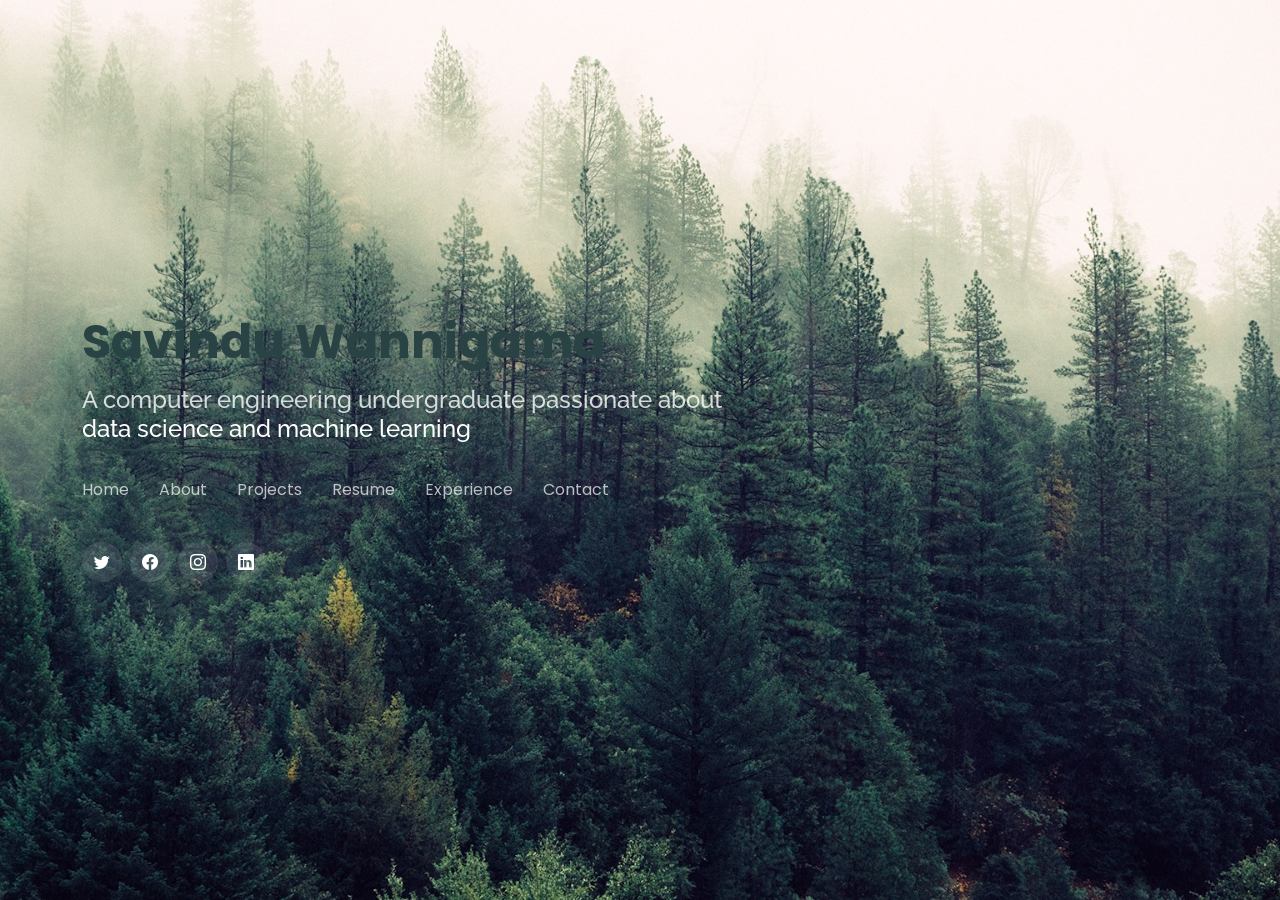
==== commit a9d135b3: "changed the cv and the home page bg" ====
--- a/index.html
+++ b/index.html
@@ -53,10 +53,11 @@
           <li><a class="nav-link" href="#about">About</a></li>
           <!-- <li><a class="nav-link" href="#resume">Resume</a></li> -->
 
+          <li><a class="nav-link" href="#portfolio">Projects</a></li>
           <li><a class="nav-link" href="docs/savinduwannigamaCV.pdf" target=”_blank”>Resume</a></li>
 
           <li><a class="nav-link" href="#services">Experience</a></li>
-          <li><a class="nav-link" href="#portfolio">Projects</a></li>
+          
           <li><a class="nav-link" href="#contact">Contact</a></li>
         </ul>
         <i class="bi bi-list mobile-nav-toggle"></i>
@@ -463,7 +464,7 @@
               <h4>Sobriety Detection Using Mobile Phone Gyroscope Data</h4>
               <p>ML, DL, Python, TensorFlow, JavaScript, No-SQL, MQTT</p>
               <div class="portfolio-links">
-                <a href="https://github.com/cepdnaclk/e17-co328-Sobriety-Detection-Using-Mobile-Phone-Gyroscope-Data"><i class="bx bx-link"></i></a>
+                <a href="https://github.com/cepdnaclk/e17-co328-Sobriety-Detection-Using-Mobile-Phone-Gyroscope-Data" target="_blank"><i class="bx bx-link"></i></a>
                 <a href="Gyroscope.html" data-gallery="portfolioDetailsGallery" data-glightbox="type: external" class="portfolio-details-lightbox" title="Portfolio Details"><i class="bx bx-plus"></i></a>
               </div>
             </div>
@@ -477,7 +478,7 @@
               <h4>Remote Proctoring <br>System</h4>
               <p>JavaScript, Node, No-SQL, <br>Raspberry Pi, Linux, Jitsi-Meet</p>
               <div class="portfolio-links">
-                <a href="https://github.com/cepdnaclk/e17-3yp-remote-proctoring-system"><i class="bx bx-link"></i></a>
+                <a href="https://github.com/cepdnaclk/e17-3yp-remote-proctoring-system" target="_blank"><i class="bx bx-link"></i></a>
                 <a href="Proctoring.html" data-gallery="portfolioDetailsGallery" data-glightbox="type: external" class="portfolio-details-lightbox" title="Portfolio Details"><i class="bx bx-plus"></i></a>
               </div>
             </div>
@@ -491,7 +492,7 @@
                <h4>Reconstructing Highly Degraded License Plate Images <br>System</h4>
               <p>Python, OpenCV</p>
               <div class="portfolio-links">
-                <a href="https://github.com/cepdnaclk/e17-co543-Mini-Project-Group-H"><i class="bx bx-link"></i></a>
+                <a href="https://github.com/cepdnaclk/e17-co543-Mini-Project-Group-H" target="_blank"><i class="bx bx-link"></i></a>
                 <a href="licenseplates.html" data-gallery="portfolioDetailsGallery" data-glightbox="type: external" class="portfolio-details-lightbox" title="Portfolio Details"><i class="bx bx-plus"></i></a>
               </div>
             </div>
@@ -505,7 +506,7 @@
               <h4>8-Bit Single Cycle Processor <br>System</h4>
               <p>Verilog-HDL</p>
               <div class="portfolio-links">
-                <a href="https://github.com/savinduwannigama/8-Bit-Single-Cycle-Processor"><i class="bx bx-link"></i></a>
+                <a href="https://github.com/savinduwannigama/8-Bit-Single-Cycle-Processor" target="_blank"><i class="bx bx-link"></i></a>
                 <a href="singlecycle.html" data-gallery="portfolioDetailsGallery" data-glightbox="type: external" class="portfolio-details-lightbox" title="Portfolio Details"><i class="bx bx-plus"></i></a>
               
               </div>
@@ -520,7 +521,7 @@
               <h4>Compiler for Cool Language <br>System</h4>
               <p>C++</p>
               <div class="portfolio-links">
-                <a href="coolcompiler.html"><i class="bx bx-link"></i></a>
+                <a href="coolcompiler.html" target="_blank"><i class="bx bx-link"></i></a>
                 <a href="coolcompiler.html" data-gallery="portfolioDetailsGallery" data-glightbox="type: external" class="portfolio-details-lightbox" title="Portfolio Details"><i class="bx bx-plus"></i></a>
               </div>
             </div>
@@ -534,7 +535,7 @@
              <h4>Applet to Generate and Display Fractals <br>System</h4>
               <p>Java, Multi-Threading</p>
               <div class="portfolio-links">
-                <a href="https://github.com/savinduwannigama/Fractal-Display-Applet"><i class="bx bx-link"></i></a>
+                <a href="https://github.com/savinduwannigama/Fractal-Display-Applet" target="_blank"><i class="bx bx-link"></i></a>
                 <a href="fractals.html" data-gallery="portfolioDetailsGallery" data-glightbox="type: external" class="portfolio-details-lightbox" title="Portfolio Details"><i class="bx bx-plus"></i></a>
               </div>
             </div>
@@ -570,10 +571,10 @@
             <i class="bx bx-share-alt"></i>
             <h3>Social Profiles</h3>
             <div class="social-links">
-              <a href="https://twitter.com/savinduwanni" class="twitter"><i class="bi bi-twitter"></i></a>
-              <a href="https://www.facebook.com/savindu.wannigama/" class="facebook"><i class="bi bi-facebook"></i></a>
-              <a href="https://www.instagram.com/savinduwannigama/" class="instagram"><i class="bi bi-instagram"></i></a>
-              <a href="https://www.linkedin.com/in/savindu-wannigama-a62141216/" class="linkedin"><i class="bi bi-linkedin"></i></a>
+              <a href="https://twitter.com/savinduwanni" class="twitter" target="_blank"><i class="bi bi-twitter"></i></a>
+              <a href="https://www.facebook.com/savindu.wannigama/" class="facebook" target="_blank"><i class="bi bi-facebook"></i></a>
+              <a href="https://www.instagram.com/savinduwannigama/" class="instagram" target="_blank"><i class="bi bi-instagram"></i></a>
+              <a href="https://www.linkedin.com/in/savindu-wannigama-a62141216/" class="linkedin" target="_blank"><i class="bi bi-linkedin"></i></a>
             </div>
           </div>
         </div>
@@ -582,7 +583,7 @@
           <div class="info-box">
             <i class="bx bx-envelope"></i>
             <h3>Email Me</h3>
-            <p>e17369@eng.pdn.ac.lk</p>
+            <a href="mailto:e17369@eng.pdn.ac.lk" target="_blank"><p style="color:white"> e17369@eng.pdn.ac.lk</p> </a>
           </div>
         </div>
         <div class="col-md-6 mt-4 d-flex align-items-stretch">
@@ -625,8 +626,7 @@
     <!-- You can delete the links only if you purchased the pro version. -->
     <!-- Licensing information: https://bootstrapmade.com/license/ -->
     <!-- Purchase the pro version with working PHP/AJAX contact form: https://bootstrapmade.com/personal-free-resume-bootstrap-template/ -->
-    Designed by <a href="https://bootstrapmade.com/">BootstrapMade</a>
-  </div>
+  
 
   <!-- Vendor JS Files -->
   <script src="assets/vendor/purecounter/purecounter_vanilla.js"></script>
